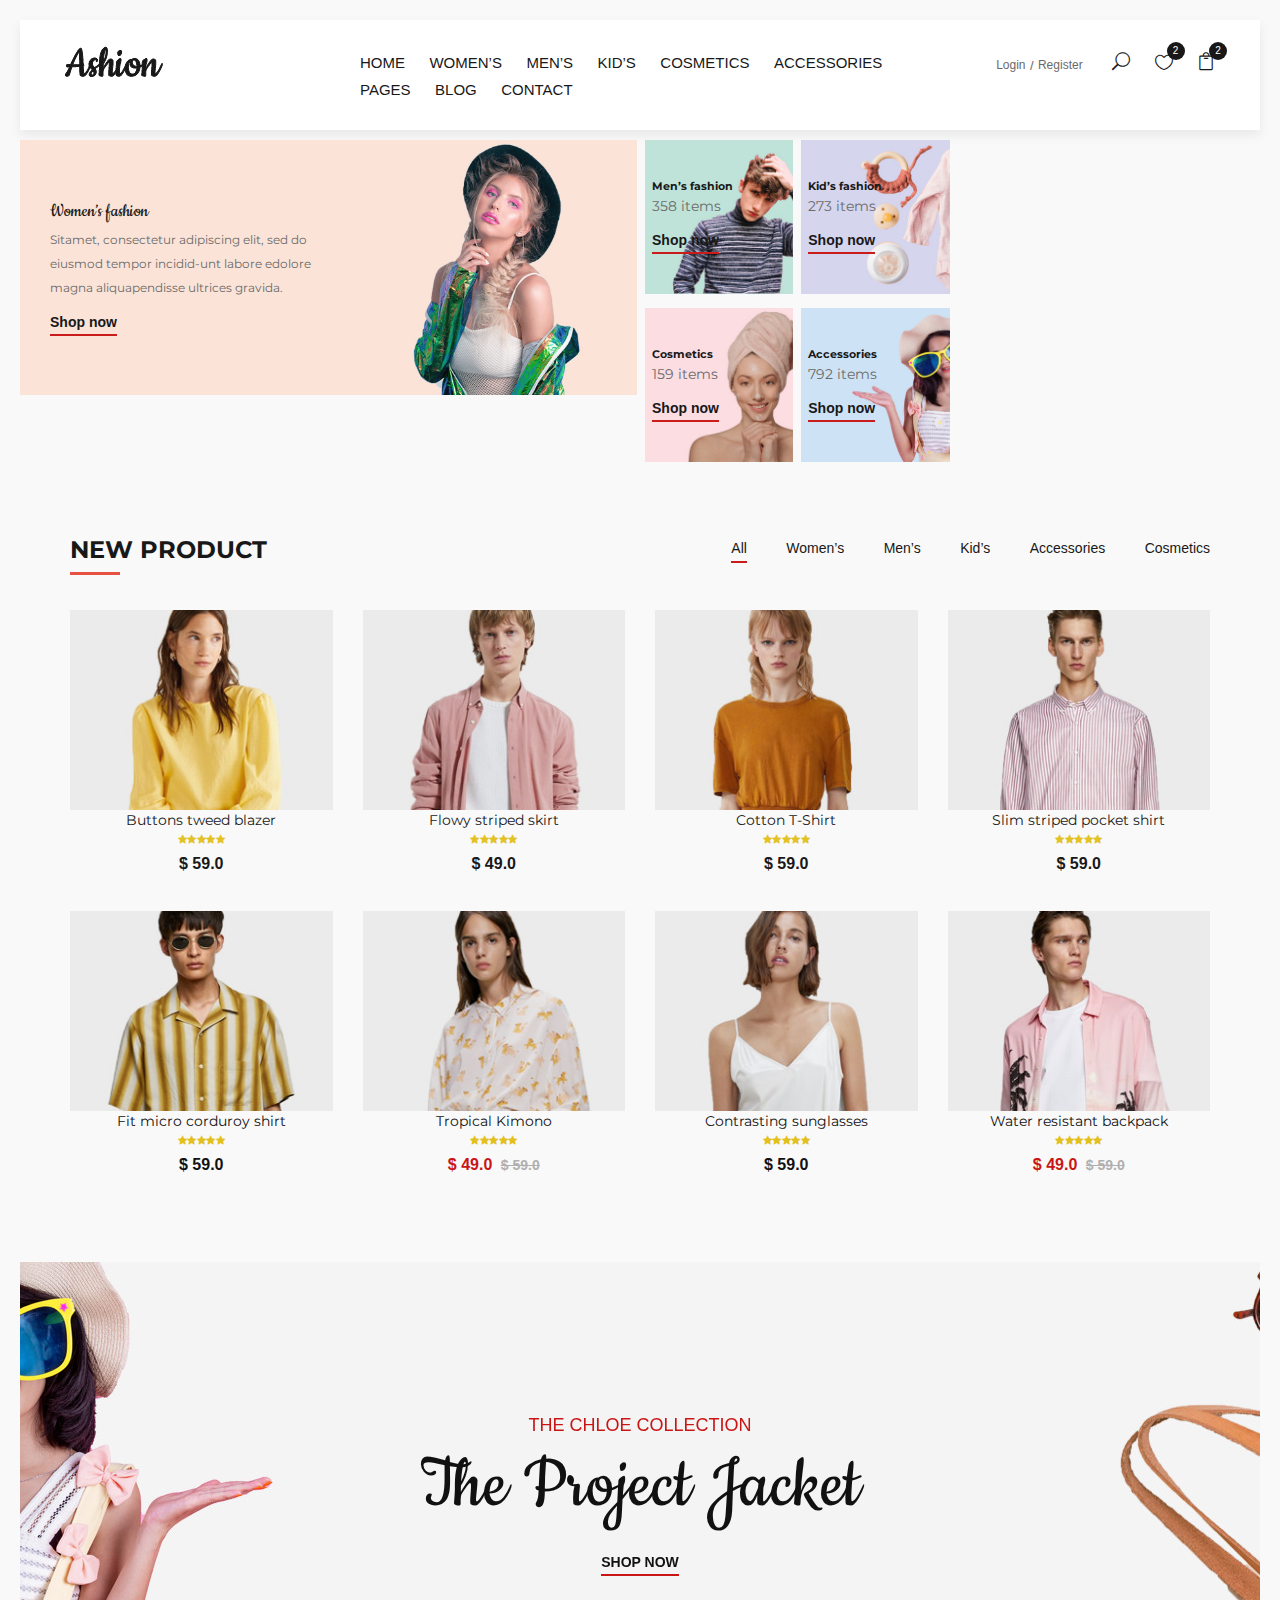
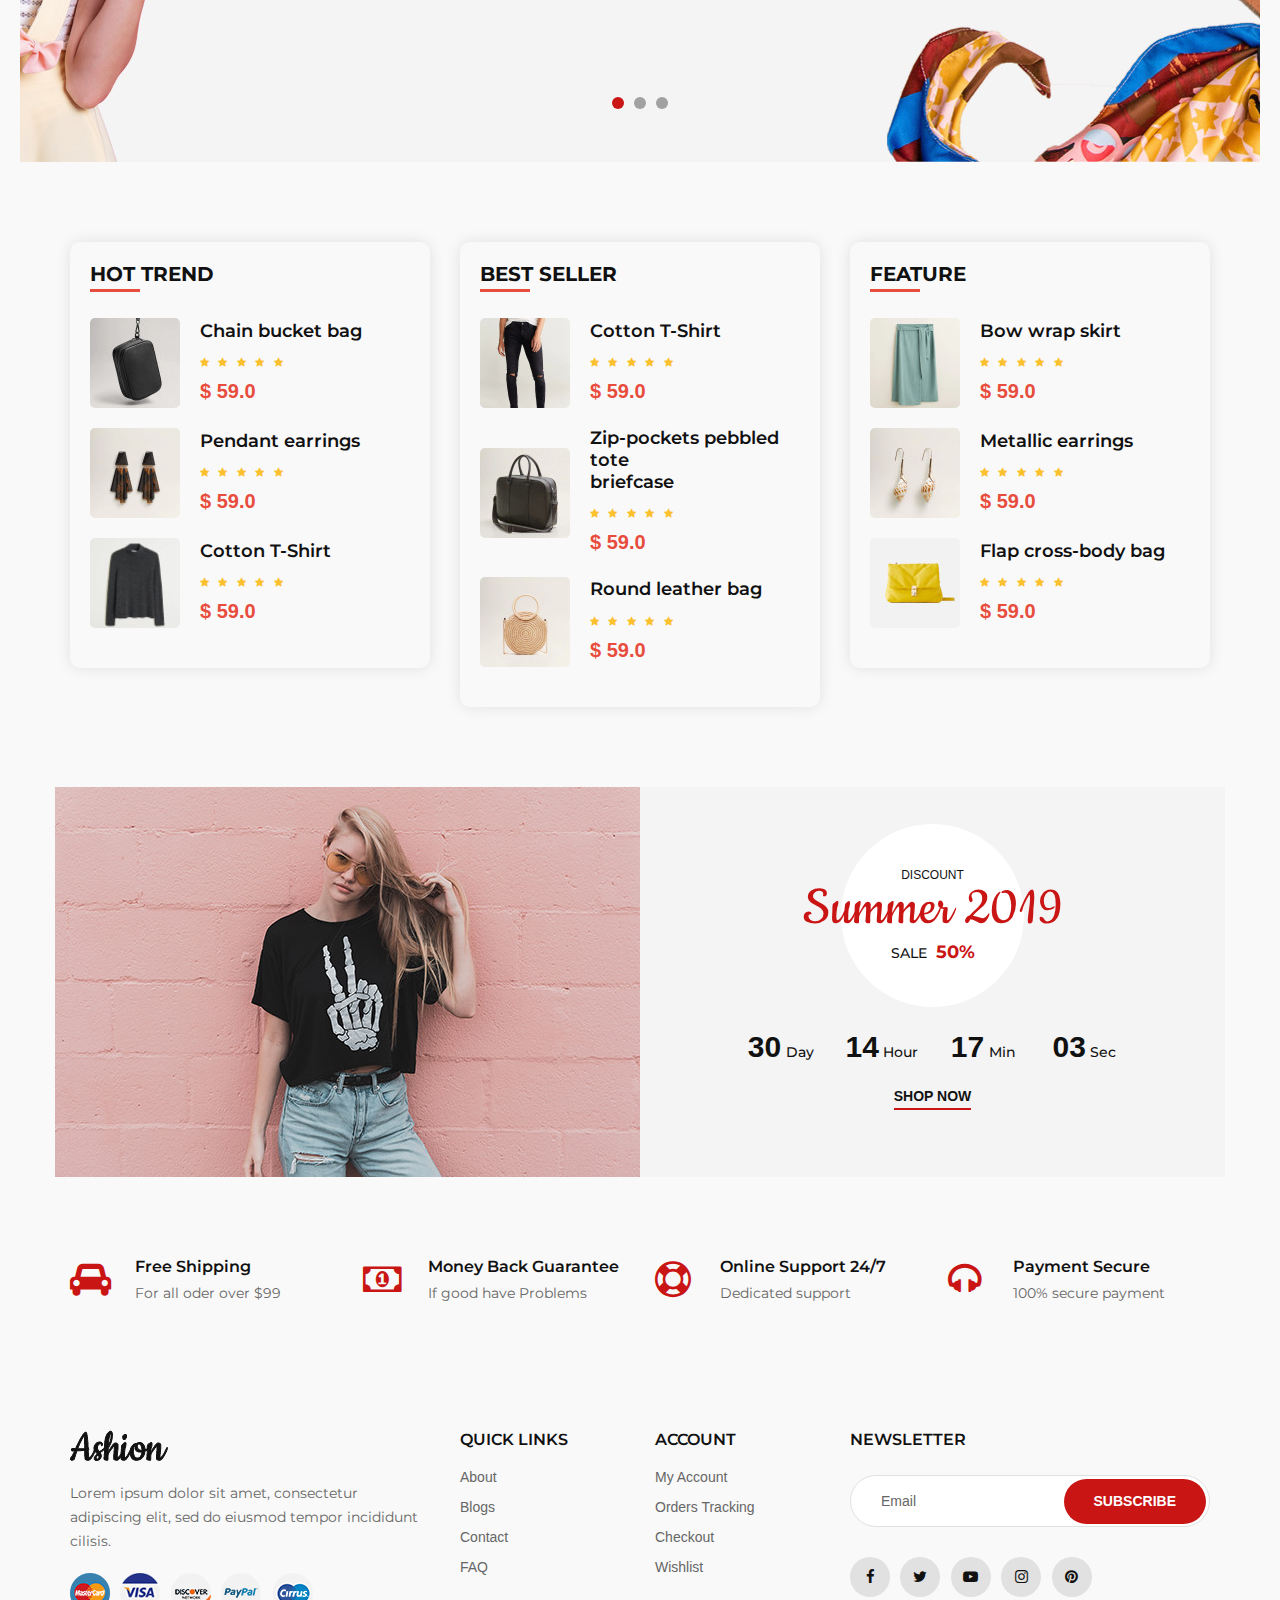
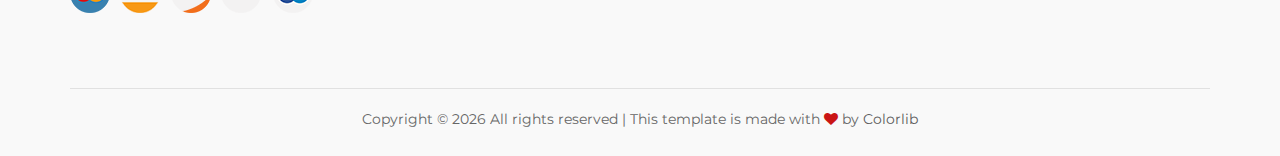
==== index.html @ fa6766ef "first-commite" ====
<!DOCTYPE html>
<html lang="zxx">

<head>
    <meta charset="UTF-8">
    <meta name="description" content="Ashion Template">
    <meta name="keywords" content="Ashion, unica, creative, html">
    <meta name="viewport" content="width=device-width, initial-scale=1.0">
    <meta http-equiv="X-UA-Compatible" content="ie=edge">
    <title>Ashion | Template</title>

    <!-- Google Font -->
    <link href="https://fonts.googleapis.com/css2?family=Cookie&display=swap" rel="stylesheet">
    <link href="https://fonts.googleapis.com/css2?family=Montserrat:wght@400;500;600;700;800;900&display=swap"
    rel="stylesheet">

    <!-- Css Styles -->
    <link rel="stylesheet" href="css/bootstrap.min.css" type="text/css">
    <link rel="stylesheet" href="css/font-awesome.min.css" type="text/css">
    <link rel="stylesheet" href="css/elegant-icons.css" type="text/css">
    <link rel="stylesheet" href="css/jquery-ui.min.css" type="text/css">
    <link rel="stylesheet" href="css/magnific-popup.css" type="text/css">
    <link rel="stylesheet" href="css/owl.carousel.min.css" type="text/css">
    <link rel="stylesheet" href="css/slicknav.min.css" type="text/css">
    <link rel="stylesheet" href="css/style.css" type="text/css">
</head>

<body>
    <!-- Page Preloder -->
    <div id="preloder">
        <div class="loader"></div>
    </div>

    <!-- Offcanvas Menu Begin -->
    <div class="offcanvas-menu-overlay"></div>
    <div class="offcanvas-menu-wrapper">
        <div class="offcanvas__close">+</div>
        <ul class="offcanvas__widget">
            <li><span class="icon_search search-switch"></span></li>
            <li><a href="#"><span class="icon_heart_alt"></span>
                <div class="tip">2</div>
            </a></li>
            <li><a href="#"><span class="icon_bag_alt"></span>
                <div class="tip">2</div>
            </a></li>
        </ul>
        <div class="offcanvas__logo">
            <a href="./index.html"><img src="img/logo.png" alt=""></a>
        </div>
        <div id="mobile-menu-wrap"></div>
        <div class="offcanvas__auth">
            <a href="#">Login</a>
            <a href="#">Register</a>
        </div>
    </div>
    <!-- Offcanvas Menu End -->

    <!-- Header Section Begin -->
    <header class="header">
        <div class="container-fluid">
            <div class="row">
                <div class="col-xl-3 col-lg-2">
                    <div class="header__logo">
                        <a href="./index.html"><img src="img/logo.png" alt=""></a>
                    </div>
                </div>
                <div class="col-xl-6 col-lg-7">
                    <nav class="header__menu">
                        <ul>
                            <li><a href="./index.html">Home</a></li>
                            <li><a href="./women-fashion.html">Women’s</a></li>
                            <li><a href="./men-fashion.html">Men’s</a></li>
                            <li><a href="./kids-fashion.html">Kid’s</a></li>
                            <li><a href="./kids-fashion.html">Cosmetics</a></li>
                            <li><a href="./accessories.html">Accessories</a></li>
                            <li><a href="#">Pages</a>
                                <ul class="dropdown">
                                    <li><a href="./product-details.html">Product Details</a></li>
                                    <li><a href="./shop-cart.html">Shop Cart</a></li>
                                    <li><a href="./checkout.html">Checkout</a></li>
                                    <li><a href="./blog-details.html">Blog Details</a></li>
                                </ul>
                            </li>
                            <li><a href="./blog.html">Blog</a></li>
                            <li><a href="./contact.html">Contact</a></li>
                        </ul>
                    </nav>
                </div>
                <div class="col-lg-3">
                    <div class="header__right">
                        <div class="header__right__auth">
                            <a href="#">Login</a>
                            <a href="#">Register</a>
                        </div>
                        <ul class="header__right__widget">
                            <li><span class="icon_search search-switch"></span></li>
                            <li><a href="#"><span class="icon_heart_alt"></span>
                                <div class="tip">2</div>
                            </a></li>
                            <li><a href="#"><span class="icon_bag_alt"></span>
                                <div class="tip">2</div>
                            </a></li>
                        </ul>
                    </div>
                </div>
            </div>
            <div class="canvas__open">
                <i class="fa fa-bars"></i>
            </div>
        </div>
    </header>
    <!-- Header Section End -->

    <!-- Categories Section Begin -->
    <section class="categories">
        <div class="container-fluid">
            <div class="row">
                <div class="col-lg-6 p-0">
                    <div class="categories__item categories__large__item set-bg"
                    data-setbg="img/categories/category-1.jpg">
                    <div class="categories__text">
                        <h1>Women’s fashion</h1>
                        <p>Sitamet, consectetur adipiscing elit, sed do eiusmod tempor incidid-unt labore
                        edolore magna aliquapendisse ultrices gravida.</p>
                        <a href="#">Shop now</a>
                    </div>
                </div>
            </div>
            <div class="col-lg-6">
                <div class="row">
                    <div class="col-6 col-sm-4 col-md-3 p-0">
                        <div class="categories__item set-bg" data-setbg="img/categories/category-2.jpg">
                            <div class="categories__text">
                                <h4>Men’s fashion</h4>
                                <p>358 items</p>
                                <a href="#">Shop now</a>
                            </div>
                        </div>
                    </div>
                    <div class="col-6 col-sm-4 col-md-3 p-0">
                        <div class="categories__item set-bg" data-setbg="img/categories/category-3.jpg">
                            <div class="categories__text">
                                <h4>Kid’s fashion</h4>
                                <p>273 items</p>
                                <a href="#">Shop now</a>
                            </div>
                        </div>
                    </div>
                    </div>
                    <div class="row">
                    <div class="col-6 col-sm-4 col-md-3 p-0">
                        <div class="categories__item set-bg" data-setbg="img/categories/category-4.jpg">
                            <div class="categories__text">
                                <h4>Cosmetics</h4>
                                <p>159 items</p>
                                <a href="#">Shop now</a>
                            </div>
                        </div>
                    </div>
                    <div class="col-6 col-sm-4 col-md-3 p-0">
                        <div class="categories__item set-bg" data-setbg="img/categories/category-5.jpg">
                            <div class="categories__text">
                                <h4>Accessories</h4>
                                <p>792 items</p>
                                <a href="#">Shop now</a>
                            </div>
                        </div>
                    </div>
                </div>
            </div>
        </div>
    </div>
</section>
<!-- Categories Section End -->

<!-- Product Section Begin -->
<section class="product spad">
    <div class="container">
        <div class="row">
            <div class="col-lg-4 col-md-4">
                <div class="section-title">
                    <h4>New product</h4>
                </div>
            </div>
            <div class="col-lg-8 col-md-8">
                <ul class="filter__controls">
                    <li class="active" data-filter="*">All</li>
                    <li data-filter=".women">Women’s</li>
                    <li data-filter=".men">Men’s</li>
                    <li data-filter=".kid">Kid’s</li>
                    <li data-filter=".accessories">Accessories</li>
                    <li data-filter=".cosmetic">Cosmetics</li>
                </ul>
            </div>
        </div>
        <div class="row property__gallery">
            <div class="col-6 col-sm-4 col-md-3 mix women">
                <div class="product__item">
                    <div class="product__item__pic set-bg" data-setbg="img/product/product-1.jpg">
                        <!-- <div class="label new">New</div> -->
                        <ul class="product__hover">
                            <li><a href="img/product/product-1.jpg" class="image-popup"><span class="arrow_expand"></span></a></li>
                            <li><a href="#"><span class="icon_heart_alt"></span></a></li>
                        
                        </ul>
                    </div>
                    <div class="product__item__text">
                        <h6><a href="#">Buttons tweed blazer</a></h6>
                        <div class="rating">
                            <i class="fa fa-star"></i>
                            <i class="fa fa-star"></i>
                            <i class="fa fa-star"></i>
                            <i class="fa fa-star"></i>
                            <i class="fa fa-star"></i>
                        </div>
                        <div class="product__price">$ 59.0</div>
                    </div>
                </div>
            </div>
            <div class="col-6 col-sm-4 col-md-3 mix men">
                <div class="product__item">
                    <div class="product__item__pic set-bg" data-setbg="img/product/product-2.jpg">
                        <ul class="product__hover">
                            <li><a href="img/product/product-2.jpg" class="image-popup"><span class="arrow_expand"></span></a></li>
                            <li><a href="#"><span class="icon_heart_alt"></span></a></li>
                        
                        </ul>
                    </div>
                    <div class="product__item__text">
                        <h6><a href="#">Flowy striped skirt</a></h6>
                        <div class="rating">
                            <i class="fa fa-star"></i>
                            <i class="fa fa-star"></i>
                            <i class="fa fa-star"></i>
                            <i class="fa fa-star"></i>
                            <i class="fa fa-star"></i>
                        </div>
                        <div class="product__price">$ 49.0</div>
                    </div>
                </div>
            </div>
            <div class="col-6 col-sm-4 col-md-3 mix accessories">
                <div class="product__item">
                    <div class="product__item__pic set-bg" data-setbg="img/product/product-3.jpg">
                        <!-- <div class="label stockout">out of stock</div> -->
                        <ul class="product__hover">
                            <li><a href="img/product/product-3.jpg" class="image-popup"><span class="arrow_expand"></span></a></li>
                            <li><a href="#"><span class="icon_heart_alt"></span></a></li>
                        
                        </ul>
                    </div>
                    <div class="product__item__text">
                        <h6><a href="#">Cotton T-Shirt</a></h6>
                        <div class="rating">
                            <i class="fa fa-star"></i>
                            <i class="fa fa-star"></i>
                            <i class="fa fa-star"></i>
                            <i class="fa fa-star"></i>
                            <i class="fa fa-star"></i>
                        </div>
                        <div class="product__price">$ 59.0</div>
                    </div>
                </div>
            </div>
            <div class="col-6 col-sm-4 col-md-3 mix cosmetic">
                <div class="product__item">
                    <div class="product__item__pic set-bg" data-setbg="img/product/product-4.jpg">
                        <ul class="product__hover">
                            <li><a href="img/product/product-4.jpg" class="image-popup"><span class="arrow_expand"></span></a></li>
                            <li><a href="#"><span class="icon_heart_alt"></span></a></li>
                        
                        </ul>
                    </div>
                    <div class="product__item__text">
                        <h6><a href="#">Slim striped pocket shirt</a></h6>
                        <div class="rating">
                            <i class="fa fa-star"></i>
                            <i class="fa fa-star"></i>
                            <i class="fa fa-star"></i>
                            <i class="fa fa-star"></i>
                            <i class="fa fa-star"></i>
                        </div>
                        <div class="product__price">$ 59.0</div>
                    </div>
                </div>
            </div>
            <div class="col-6 col-sm-4 col-md-3 mix kid">
                <div class="product__item">
                    <div class="product__item__pic set-bg" data-setbg="img/product/product-5.jpg">
                        <ul class="product__hover">
                            <li><a href="img/product/product-5.jpg" class="image-popup"><span class="arrow_expand"></span></a></li>
                            <li><a href="#"><span class="icon_heart_alt"></span></a></li>
                        
                        </ul>
                    </div>
                    <div class="product__item__text">
                        <h6><a href="#">Fit micro corduroy shirt</a></h6>
                        <div class="rating">
                            <i class="fa fa-star"></i>
                            <i class="fa fa-star"></i>
                            <i class="fa fa-star"></i>
                            <i class="fa fa-star"></i>
                            <i class="fa fa-star"></i>
                        </div>
                        <div class="product__price">$ 59.0</div>
                    </div>
                </div>
            </div>
            <div class="col-6 col-sm-4 col-md-3 mix women men kid accessories cosmetic">
                <div class="product__item sale">
                    <div class="product__item__pic set-bg" data-setbg="img/product/product-6.jpg">
                        <!-- <div class="label sale">Sale</div> -->
                        <ul class="product__hover">
                            <li><a href="img/product/product-6.jpg" class="image-popup"><span class="arrow_expand"></span></a></li>
                            <li><a href="#"><span class="icon_heart_alt"></span></a></li>
                        
                        </ul>
                    </div>
                    <div class="product__item__text">
                        <h6><a href="#">Tropical Kimono</a></h6>
                        <div class="rating">
                            <i class="fa fa-star"></i>
                            <i class="fa fa-star"></i>
                            <i class="fa fa-star"></i>
                            <i class="fa fa-star"></i>
                            <i class="fa fa-star"></i>
                        </div>
                        <div class="product__price">$ 49.0 <span>$ 59.0</span></div>
                    </div>
                </div>
            </div>
            <div class="col-6 col-sm-4 col-md-3 mix women men kid accessories cosmetic">
                <div class="product__item">
                    <div class="product__item__pic set-bg" data-setbg="img/product/product-7.jpg">
                        <ul class="product__hover">
                            <li><a href="img/product/product-7.jpg" class="image-popup"><span class="arrow_expand"></span></a></li>
                            <li><a href="#"><span class="icon_heart_alt"></span></a></li>
                        
                        </ul>
                    </div>
                    <div class="product__item__text">
                        <h6><a href="#">Contrasting sunglasses</a></h6>
                        <div class="rating">
                            <i class="fa fa-star"></i>
                            <i class="fa fa-star"></i>
                            <i class="fa fa-star"></i>
                            <i class="fa fa-star"></i>
                            <i class="fa fa-star"></i>
                        </div>
                        <div class="product__price">$ 59.0</div>
                    </div>
                </div>
            </div>
            <div class="col-6 col-sm-4 col-md-3 mix women men kid accessories cosmetic">
                <div class="product__item sale">
                    <div class="product__item__pic set-bg" data-setbg="img/product/product-8.jpg">
                        <!-- <div class="label">Sale</div> -->
                        <ul class="product__hover">
                            <li><a href="img/product/product-8.jpg" class="image-popup"><span class="arrow_expand"></span></a></li>
                            <li><a href="#"><span class="icon_heart_alt"></span></a></li>
                        
                        </ul>
                    </div>
                    <div class="product__item__text">
                        <h6><a href="#">Water resistant backpack</a></h6>
                        <div class="rating">
                            <i class="fa fa-star"></i>
                            <i class="fa fa-star"></i>
                            <i class="fa fa-star"></i>
                            <i class="fa fa-star"></i>
                            <i class="fa fa-star"></i>
                        </div>
                        <div class="product__price">$ 49.0 <span>$ 59.0</span></div>
                    </div>
                </div>
            </div>
            <!-- Add more product items as needed -->
        </div>
            
        </div>
    </div>  
</section>
<!-- Product Section End -->

<!-- Banner Section Begin -->
<section class="banner set-bg" data-setbg="img/banner/banner-1.jpg">
    <div class="container">
        <div class="row">
            <div class="col-xl-7 col-lg-8 m-auto">
                <div class="banner__slider owl-carousel">
                    <div class="banner__item">
                        <div class="banner__text">
                            <span>The Chloe Collection</span>
                            <h1>The Project Jacket</h1>
                            <a href="#">Shop now</a>
                        </div>
                    </div>
                    <div class="banner__item">
                        <div class="banner__text">
                            <span>The Chloe Collection</span>
                            <h1>The Project Jacket</h1>
                            <a href="#">Shop now</a>
                        </div>
                    </div>
                    <div class="banner__item">
                        <div class="banner__text">
                            <span>The Chloe Collection</span>
                            <h1>The Project Jacket</h1>
                            <a href="#">Shop now</a>
                        </div>
                    </div>
                </div>
            </div>
        </div>
    </div>
</section>
<!-- Banner Section End -->

<!-- Trend Section Begin -->
<section class="trend spad">
    <div class="container">
        <div class="row">
            <div class="col-lg-4 col-md-4 col-sm-6">
                <div class="trend__content">
                    <div class="section-title">
                        <h4>Hot Trend</h4>
                    </div>
                    <div class="trend__item">
                        <div class="trend__item__pic">
                            <img src="img/trend/ht-1.jpg" alt="">
                        </div>
                        <div class="trend__item__text">
                            <h6>Chain bucket bag</h6>
                            <div class="rating">
                                <i class="fa fa-star"></i>
                                <i class="fa fa-star"></i>
                                <i class="fa fa-star"></i>
                                <i class="fa fa-star"></i>
                                <i class="fa fa-star"></i>
                            </div>
                            <div class="product__price">$ 59.0</div>
                        </div>
                    </div>
                    <div class="trend__item">
                        <div class="trend__item__pic">
                            <img src="img/trend/ht-2.jpg" alt="">
                        </div>
                        <div class="trend__item__text">
                            <h6>Pendant earrings</h6>
                            <div class="rating">
                                <i class="fa fa-star"></i>
                                <i class="fa fa-star"></i>
                                <i class="fa fa-star"></i>
                                <i class="fa fa-star"></i>
                                <i class="fa fa-star"></i>
                            </div>
                            <div class="product__price">$ 59.0</div>
                        </div>
                    </div>
                    <div class="trend__item">
                        <div class="trend__item__pic">
                            <img src="img/trend/ht-3.jpg" alt="">
                        </div>
                        <div class="trend__item__text">
                            <h6>Cotton T-Shirt</h6>
                            <div class="rating">
                                <i class="fa fa-star"></i>
                                <i class="fa fa-star"></i>
                                <i class="fa fa-star"></i>
                                <i class="fa fa-star"></i>
                                <i class="fa fa-star"></i>
                            </div>
                            <div class="product__price">$ 59.0</div>
                        </div>
                    </div>
                </div>
            </div>
            <div class="col-lg-4 col-md-4 col-sm-6">
                <div class="trend__content">
                    <div class="section-title">
                        <h4>Best seller</h4>
                    </div>
                    <div class="trend__item">
                        <div class="trend__item__pic">
                            <img src="img/trend/bs-1.jpg" alt="">
                        </div>
                        <div class="trend__item__text">
                            <h6>Cotton T-Shirt</h6>
                            <div class="rating">
                                <i class="fa fa-star"></i>
                                <i class="fa fa-star"></i>
                                <i class="fa fa-star"></i>
                                <i class="fa fa-star"></i>
                                <i class="fa fa-star"></i>
                            </div>
                            <div class="product__price">$ 59.0</div>
                        </div>
                    </div>
                    <div class="trend__item">
                        <div class="trend__item__pic">
                            <img src="img/trend/bs-2.jpg" alt="">
                        </div>
                        <div class="trend__item__text">
                            <h6>Zip-pockets pebbled tote <br />briefcase</h6>
                            <div class="rating">
                                <i class="fa fa-star"></i>
                                <i class="fa fa-star"></i>
                                <i class="fa fa-star"></i>
                                <i class="fa fa-star"></i>
                                <i class="fa fa-star"></i>
                            </div>
                            <div class="product__price">$ 59.0</div>
                        </div>
                    </div>
                    <div class="trend__item">
                        <div class="trend__item__pic">
                            <img src="img/trend/bs-3.jpg" alt="">
                        </div>
                        <div class="trend__item__text">
                            <h6>Round leather bag</h6>
                            <div class="rating">
                                <i class="fa fa-star"></i>
                                <i class="fa fa-star"></i>
                                <i class="fa fa-star"></i>
                                <i class="fa fa-star"></i>
                                <i class="fa fa-star"></i>
                            </div>
                            <div class="product__price">$ 59.0</div>
                        </div>
                    </div>
                </div>
            </div>
            <div class="col-lg-4 col-md-4 col-sm-6">
                <div class="trend__content">
                    <div class="section-title">
                        <h4>Feature</h4>
                    </div>
                    <div class="trend__item">
                        <div class="trend__item__pic">
                            <img src="img/trend/f-1.jpg" alt="">
                        </div>
                        <div class="trend__item__text">
                            <h6>Bow wrap skirt</h6>
                            <div class="rating">
                                <i class="fa fa-star"></i>
                                <i class="fa fa-star"></i>
                                <i class="fa fa-star"></i>
                                <i class="fa fa-star"></i>
                                <i class="fa fa-star"></i>
                            </div>
                            <div class="product__price">$ 59.0</div>
                        </div>
                    </div>
                    <div class="trend__item">
                        <div class="trend__item__pic">
                            <img src="img/trend/f-2.jpg" alt="">
                        </div>
                        <div class="trend__item__text">
                            <h6>Metallic earrings</h6>
                            <div class="rating">
                                <i class="fa fa-star"></i>
                                <i class="fa fa-star"></i>
                                <i class="fa fa-star"></i>
                                <i class="fa fa-star"></i>
                                <i class="fa fa-star"></i>
                            </div>
                            <div class="product__price">$ 59.0</div>
                        </div>
                    </div>
                    <div class="trend__item">
                        <div class="trend__item__pic">
                            <img src="img/trend/f-3.jpg" alt="">
                        </div>
                        <div class="trend__item__text">
                            <h6>Flap cross-body bag</h6>
                            <div class="rating">
                                <i class="fa fa-star"></i>
                                <i class="fa fa-star"></i>
                                <i class="fa fa-star"></i>
                                <i class="fa fa-star"></i>
                                <i class="fa fa-star"></i>
                            </div>
                            <div class="product__price">$ 59.0</div>
                        </div>
                    </div>
                </div>
            </div>
        </div>
    </div>
</section>
<!-- Trend Section End -->

<!-- Discount Section Begin -->
<section class="discount">
    <div class="container">
        <div class="row">
            <div class="col-lg-6 p-0">
                <div class="discount__pic">
                    <img src="img/discount.jpg" alt="">
                </div>
            </div>
            <div class="col-lg-6 p-0">
                <div class="discount__text">
                    <div class="discount__text__title">
                        <span>Discount</span>
                        <h2>Summer 2019</h2>
                        <h5><span>Sale</span> 50%</h5>
                    </div>
                    <div class="discount__countdown" id="countdown-time">
                        <div class="countdown__item">
                            <span>22</span>
                            <p>Days</p>
                        </div>
                        <div class="countdown__item">
                            <span>18</span>
                            <p>Hour</p>
                        </div>
                        <div class="countdown__item">
                            <span>46</span>
                            <p>Min</p>
                        </div>
                        <div class="countdown__item">
                            <span>05</span>
                            <p>Sec</p>
                        </div>
                    </div>
                    <a href="#">Shop now</a>
                </div>
            </div>
        </div>
    </div>
</section>
<!-- Discount Section End -->

<!-- Services Section Begin -->
<section class="services spad">
    <div class="container">
        <div class="row">
            <div class="col-lg-3 col-md-4 col-sm-6">
                <div class="services__item">
                    <i class="fa fa-car"></i>
                    <h6>Free Shipping</h6>
                    <p>For all oder over $99</p>
                </div>
            </div>
            <div class="col-lg-3 col-md-4 col-sm-6">
                <div class="services__item">
                    <i class="fa fa-money"></i>
                    <h6>Money Back Guarantee</h6>
                    <p>If good have Problems</p>
                </div>
            </div>
            <div class="col-lg-3 col-md-4 col-sm-6">
                <div class="services__item">
                    <i class="fa fa-support"></i>
                    <h6>Online Support 24/7</h6>
                    <p>Dedicated support</p>
                </div>
            </div>
            <div class="col-lg-3 col-md-4 col-sm-6">
                <div class="services__item">
                    <i class="fa fa-headphones"></i>
                    <h6>Payment Secure</h6>
                    <p>100% secure payment</p>
                </div>
            </div>
        </div>
    </div>
</section>
<!-- Services Section End -->

<!-- Instagram Begin -->
<!--  -->
<!-- Instagram End -->

<!-- Footer Section Begin -->
<footer class="footer">
    <div class="container">
        <div class="row">
            <div class="col-lg-4 col-md-6 col-sm-7">
                <div class="footer__about">
                    <div class="footer__logo">
                        <a href="./index.html"><img src="img/logo.png" alt=""></a>
                    </div>
                    <p>Lorem ipsum dolor sit amet, consectetur adipiscing elit, sed do eiusmod tempor incididunt
                    cilisis.</p>
                    <div class="footer__payment">
                        <a href="#"><img src="img/payment/payment-1.png" alt=""></a>
                        <a href="#"><img src="img/payment/payment-2.png" alt=""></a>
                        <a href="#"><img src="img/payment/payment-3.png" alt=""></a>
                        <a href="#"><img src="img/payment/payment-4.png" alt=""></a>
                        <a href="#"><img src="img/payment/payment-5.png" alt=""></a>
                    </div>
                </div>
            </div>
            <div class="col-lg-2 col-md-3 col-sm-5">
                <div class="footer__widget">
                    <h6>Quick links</h6>
                    <ul>
                        <li><a href="#">About</a></li>
                        <li><a href="#">Blogs</a></li>
                        <li><a href="#">Contact</a></li>
                        <li><a href="#">FAQ</a></li>
                    </ul>
                </div>
            </div>
            <div class="col-lg-2 col-md-3 col-sm-4">
                <div class="footer__widget">
                    <h6>Account</h6>
                    <ul>
                        <li><a href="#">My Account</a></li>
                        <li><a href="#">Orders Tracking</a></li>
                        <li><a href="#">Checkout</a></li>
                        <li><a href="#">Wishlist</a></li>
                    </ul>
                </div>
            </div>
            <div class="col-lg-4 col-md-8 col-sm-8">
                <div class="footer__newslatter">
                    <h6>NEWSLETTER</h6>
                    <form action="#">
                        <input type="text" placeholder="Email">
                        <button type="submit" class="site-btn">Subscribe</button>
                    </form>
                    <div class="footer__social">
                        <a href="#"><i class="fa fa-facebook"></i></a>
                        <a href="#"><i class="fa fa-twitter"></i></a>
                        <a href="#"><i class="fa fa-youtube-play"></i></a>
                        <a href="#"><i class="fa fa-instagram"></i></a>
                        <a href="#"><i class="fa fa-pinterest"></i></a>
                    </div>
                </div>
            </div>
        </div>
        <div class="row">
            <div class="col-lg-12">
                <!-- Link back to Colorlib can't be removed. Template is licensed under CC BY 3.0. -->
                <div class="footer__copyright__text">
                    <p>Copyright &copy; <script>document.write(new Date().getFullYear());</script> All rights reserved | This template is made with <i class="fa fa-heart" aria-hidden="true"></i> by <a href="https://colorlib.com" target="_blank">Colorlib</a></p>
                </div>
                <!-- Link back to Colorlib can't be removed. Template is licensed under CC BY 3.0. -->
            </div>
        </div>
    </div>
</footer>
<!-- Footer Section End -->

<!-- Search Begin -->
<div class="search-model">
    <div class="h-100 d-flex align-items-center justify-content-center">
        <div class="search-close-switch">+</div>
        <form class="search-model-form">
            <input type="text" id="search-input" placeholder="Search here.....">
        </form>
    </div>
</div>
<!-- Search End -->

<!-- Js Plugins -->
<script src="js/jquery-3.3.1.min.js"></script>
<script src="js/bootstrap.min.js"></script>
<script src="js/jquery.magnific-popup.min.js"></script>
<script src="js/jquery-ui.min.js"></script>
<script src="js/mixitup.min.js"></script>
<script src="js/jquery.countdown.min.js"></script>
<script src="js/jquery.slicknav.js"></script>
<script src="js/owl.carousel.min.js"></script>
<script src="js/jquery.nicescroll.min.js"></script>
<script src="js/main.js"></script>
</body>

</html>
---- css/elegant-icons.css ----
@font-face {
	font-family: 'ElegantIcons';
	src:url('../fonts/ElegantIcons.eot');
	src:url('../fonts/ElegantIcons.eot?#iefix') format('embedded-opentype'),
		url('../fonts/ElegantIcons.woff') format('woff'),
		url('../fonts/ElegantIcons.ttf') format('truetype'),
		url('../fonts/ElegantIcons.svg#ElegantIcons') format('svg');
	font-weight: normal;
	font-style: normal;
}

/* Use the following CSS code if you want to use data attributes for inserting your icons */
[data-icon]:before {
	font-family: 'ElegantIcons';
	content: attr(data-icon);
	speak: none;
	font-weight: normal;
	font-variant: normal;
	text-transform: none;
	line-height: 1;
	-webkit-font-smoothing: antialiased;
	-moz-osx-font-smoothing: grayscale;
}

/* Use the following CSS code if you want to have a class per icon */
/*
Instead of a list of all class selectors,
you can use the generic selector below, but it's slower:
[class*="your-class-prefix"] {
*/
.arrow_up, .arrow_down, .arrow_left, .arrow_right, .arrow_left-up, .arrow_right-up, .arrow_right-down, .arrow_left-down, .arrow-up-down, .arrow_up-down_alt, .arrow_left-right_alt, .arrow_left-right, .arrow_expand_alt2, .arrow_expand_alt, .arrow_condense, .arrow_expand, .arrow_move, .arrow_carrot-up, .arrow_carrot-down, .arrow_carrot-left, .arrow_carrot-right, .arrow_carrot-2up, .arrow_carrot-2down, .arrow_carrot-2left, .arrow_carrot-2right, .arrow_carrot-up_alt2, .arrow_carrot-down_alt2, .arrow_carrot-left_alt2, .arrow_carrot-right_alt2, .arrow_carrot-2up_alt2, .arrow_carrot-2down_alt2, .arrow_carrot-2left_alt2, .arrow_carrot-2right_alt2, .arrow_triangle-up, .arrow_triangle-down, .arrow_triangle-left, .arrow_triangle-right, .arrow_triangle-up_alt2, .arrow_triangle-down_alt2, .arrow_triangle-left_alt2, .arrow_triangle-right_alt2, .arrow_back, .icon_minus-06, .icon_plus, .icon_close, .icon_check, .icon_minus_alt2, .icon_plus_alt2, .icon_close_alt2, .icon_check_alt2, .icon_zoom-out_alt, .icon_zoom-in_alt, .icon_search, .icon_box-empty, .icon_box-selected, .icon_minus-box, .icon_plus-box, .icon_box-checked, .icon_circle-empty, .icon_circle-slelected, .icon_stop_alt2, .icon_stop, .icon_pause_alt2, .icon_pause, .icon_menu, .icon_menu-square_alt2, .icon_menu-circle_alt2, .icon_ul, .icon_ol, .icon_adjust-horiz, .icon_adjust-vert, .icon_document_alt, .icon_documents_alt, .icon_pencil, .icon_pencil-edit_alt, .icon_pencil-edit, .icon_folder-alt, .icon_folder-open_alt, .icon_folder-add_alt, .icon_info_alt, .icon_error-oct_alt, .icon_error-circle_alt, .icon_error-triangle_alt, .icon_question_alt2, .icon_question, .icon_comment_alt, .icon_chat_alt, .icon_vol-mute_alt, .icon_volume-low_alt, .icon_volume-high_alt, .icon_quotations, .icon_quotations_alt2, .icon_clock_alt, .icon_lock_alt, .icon_lock-open_alt, .icon_key_alt, .icon_cloud_alt, .icon_cloud-upload_alt, .icon_cloud-download_alt, .icon_image, .icon_images, .icon_lightbulb_alt, .icon_gift_alt, .icon_house_alt, .icon_genius, .icon_mobile, .icon_tablet, .icon_laptop, .icon_desktop, .icon_camera_alt, .icon_mail_alt, .icon_cone_alt, .icon_ribbon_alt, .icon_bag_alt, .icon_creditcard, .icon_cart_alt, .icon_paperclip, .icon_tag_alt, .icon_tags_alt, .icon_trash_alt, .icon_cursor_alt, .icon_mic_alt, .icon_compass_alt, .icon_pin_alt, .icon_pushpin_alt, .icon_map_alt, .icon_drawer_alt, .icon_toolbox_alt, .icon_book_alt, .icon_calendar, .icon_film, .icon_table, .icon_contacts_alt, .icon_headphones, .icon_lifesaver, .icon_piechart, .icon_refresh, .icon_link_alt, .icon_link, .icon_loading, .icon_blocked, .icon_archive_alt, .icon_heart_alt, .icon_star_alt, .icon_star-half_alt, .icon_star, .icon_star-half, .icon_tools, .icon_tool, .icon_cog, .icon_cogs, .arrow_up_alt, .arrow_down_alt, .arrow_left_alt, .arrow_right_alt, .arrow_left-up_alt, .arrow_right-up_alt, .arrow_right-down_alt, .arrow_left-down_alt, .arrow_condense_alt, .arrow_expand_alt3, .arrow_carrot_up_alt, .arrow_carrot-down_alt, .arrow_carrot-left_alt, .arrow_carrot-right_alt, .arrow_carrot-2up_alt, .arrow_carrot-2dwnn_alt, .arrow_carrot-2left_alt, .arrow_carrot-2right_alt, .arrow_triangle-up_alt, .arrow_triangle-down_alt, .arrow_triangle-left_alt, .arrow_triangle-right_alt, .icon_minus_alt, .icon_plus_alt, .icon_close_alt, .icon_check_alt, .icon_zoom-out, .icon_zoom-in, .icon_stop_alt, .icon_menu-square_alt, .icon_menu-circle_alt, .icon_document, .icon_documents, .icon_pencil_alt, .icon_folder, .icon_folder-open, .icon_folder-add, .icon_folder_upload, .icon_folder_download, .icon_info, .icon_error-circle, .icon_error-oct, .icon_error-triangle, .icon_question_alt, .icon_comment, .icon_chat, .icon_vol-mute, .icon_volume-low, .icon_volume-high, .icon_quotations_alt, .icon_clock, .icon_lock, .icon_lock-open, .icon_key, .icon_cloud, .icon_cloud-upload, .icon_cloud-download, .icon_lightbulb, .icon_gift, .icon_house, .icon_camera, .icon_mail, .icon_cone, .icon_ribbon, .icon_bag, .icon_cart, .icon_tag, .icon_tags, .icon_trash, .icon_cursor, .icon_mic, .icon_compass, .icon_pin, .icon_pushpin, .icon_map, .icon_drawer, .icon_toolbox, .icon_book, .icon_contacts, .icon_archive, .icon_heart, .icon_profile, .icon_group, .icon_grid-2x2, .icon_grid-3x3, .icon_music, .icon_pause_alt, .icon_phone, .icon_upload, .icon_download, .social_facebook, .social_twitter, .social_pinterest, .social_googleplus, .social_tumblr, .social_tumbleupon, .social_wordpress, .social_instagram, .social_dribbble, .social_vimeo, .social_linkedin, .social_rss, .social_deviantart, .social_share, .social_myspace, .social_skype, .social_youtube, .social_picassa, .social_googledrive, .social_flickr, .social_blogger, .social_spotify, .social_delicious, .social_facebook_circle, .social_twitter_circle, .social_pinterest_circle, .social_googleplus_circle, .social_tumblr_circle, .social_stumbleupon_circle, .social_wordpress_circle, .social_instagram_circle, .social_dribbble_circle, .social_vimeo_circle, .social_linkedin_circle, .social_rss_circle, .social_deviantart_circle, .social_share_circle, .social_myspace_circle, .social_skype_circle, .social_youtube_circle, .social_picassa_circle, .social_googledrive_alt2, .social_flickr_circle, .social_blogger_circle, .social_spotify_circle, .social_delicious_circle, .social_facebook_square, .social_twitter_square, .social_pinterest_square, .social_googleplus_square, .social_tumblr_square, .social_stumbleupon_square, .social_wordpress_square, .social_instagram_square, .social_dribbble_square, .social_vimeo_square, .social_linkedin_square, .social_rss_square, .social_deviantart_square, .social_share_square, .social_myspace_square, .social_skype_square, .social_youtube_square, .social_picassa_square, .social_googledrive_square, .social_flickr_square, .social_blogger_square, .social_spotify_square, .social_delicious_square, .icon_printer, .icon_calulator, .icon_building, .icon_floppy, .icon_drive, .icon_search-2, .icon_id, .icon_id-2, .icon_puzzle, .icon_like, .icon_dislike, .icon_mug, .icon_currency, .icon_wallet, .icon_pens, .icon_easel, .icon_flowchart, .icon_datareport, .icon_briefcase, .icon_shield, .icon_percent, .icon_globe, .icon_globe-2, .icon_target, .icon_hourglass, .icon_balance, .icon_rook, .icon_printer-alt, .icon_calculator_alt, .icon_building_alt, .icon_floppy_alt, .icon_drive_alt, .icon_search_alt, .icon_id_alt, .icon_id-2_alt, .icon_puzzle_alt, .icon_like_alt, .icon_dislike_alt, .icon_mug_alt, .icon_currency_alt, .icon_wallet_alt, .icon_pens_alt, .icon_easel_alt, .icon_flowchart_alt, .icon_datareport_alt, .icon_briefcase_alt, .icon_shield_alt, .icon_percent_alt, .icon_globe_alt, .icon_clipboard {
	font-family: 'ElegantIcons';
	speak: none;
	font-style: normal;
	font-weight: normal;
	font-variant: normal;
	text-transform: none;
	line-height: 1;
	-webkit-font-smoothing: antialiased;
}
.arrow_up:before {
	content: "\21";
}
.arrow_down:before {
	content: "\22";
}
.arrow_left:before {
	content: "\23";
}
.arrow_right:before {
	content: "\24";
}
.arrow_left-up:before {
	content: "\25";
}
.arrow_right-up:before {
	content: "\26";
}
.arrow_right-down:before {
	content: "\27";
}
.arrow_left-down:before {
	content: "\28";
}
.arrow-up-down:before {
	content: "\29";
}
.arrow_up-down_alt:before {
	content: "\2a";
}
.arrow_left-right_alt:before {
	content: "\2b";
}
.arrow_left-right:before {
	content: "\2c";
}
.arrow_expand_alt2:before {
	content: "\2d";
}
.arrow_expand_alt:before {
	content: "\2e";
}
.arrow_condense:before {
	content: "\2f";
}
.arrow_expand:before {
	content: "\30";
}
.arrow_move:before {
	content: "\31";
}
.arrow_carrot-up:before {
	content: "\32";
}
.arrow_carrot-down:before {
	content: "\33";
}
.arrow_carrot-left:before {
	content: "\34";
}
.arrow_carrot-right:before {
	content: "\35";
}
.arrow_carrot-2up:before {
	content: "\36";
}
.arrow_carrot-2down:before {
	content: "\37";
}
.arrow_carrot-2left:before {
	content: "\38";
}
.arrow_carrot-2right:before {
	content: "\39";
}
.arrow_carrot-up_alt2:before {
	content: "\3a";
}
.arrow_carrot-down_alt2:before {
	content: "\3b";
}
.arrow_carrot-left_alt2:before {
	content: "\3c";
}
.arrow_carrot-right_alt2:before {
	content: "\3d";
}
.arrow_carrot-2up_alt2:before {
	content: "\3e";
}
.arrow_carrot-2down_alt2:before {
	content: "\3f";
}
.arrow_carrot-2left_alt2:before {
	content: "\40";
}
.arrow_carrot-2right_alt2:before {
	content: "\41";
}
.arrow_triangle-up:before {
	content: "\42";
}
.arrow_triangle-down:before {
	content: "\43";
}
.arrow_triangle-left:before {
	content: "\44";
}
.arrow_triangle-right:before {
	content: "\45";
}
.arrow_triangle-up_alt2:before {
	content: "\46";
}
.arrow_triangle-down_alt2:before {
	content: "\47";
}
.arrow_triangle-left_alt2:before {
	content: "\48";
}
.arrow_triangle-right_alt2:before {
	content: "\49";
}
.arrow_back:before {
	content: "\4a";
}
.icon_minus-06:before {
	content: "\4b";
}
.icon_plus:before {
	content: "\4c";
}
.icon_close:before {
	content: "\4d";
}
.icon_check:before {
	content: "\4e";
}
.icon_minus_alt2:before {
	content: "\4f";
}
.icon_plus_alt2:before {
	content: "\50";
}
.icon_close_alt2:before {
	content: "\51";
}
.icon_check_alt2:before {
	content: "\52";
}
.icon_zoom-out_alt:before {
	content: "\53";
}
.icon_zoom-in_alt:before {
	content: "\54";
}
.icon_search:before {
	content: "\55";
}
.icon_box-empty:before {
	content: "\56";
}
.icon_box-selected:before {
	content: "\57";
}
.icon_minus-box:before {
	content: "\58";
}
.icon_plus-box:before {
	content: "\59";
}
.icon_box-checked:before {
	content: "\5a";
}
.icon_circle-empty:before {
	content: "\5b";
}
.icon_circle-slelected:before {
	content: "\5c";
}
.icon_stop_alt2:before {
	content: "\5d";
}
.icon_stop:before {
	content: "\5e";
}
.icon_pause_alt2:before {
	content: "\5f";
}
.icon_pause:before {
	content: "\60";
}
.icon_menu:before {
	content: "\61";
}
.icon_menu-square_alt2:before {
	content: "\62";
}
.icon_menu-circle_alt2:before {
	content: "\63";
}
.icon_ul:before {
	content: "\64";
}
.icon_ol:before {
	content: "\65";
}
.icon_adjust-horiz:before {
	content: "\66";
}
.icon_adjust-vert:before {
	content: "\67";
}
.icon_document_alt:before {
	content: "\68";
}
.icon_documents_alt:before {
	content: "\69";
}
.icon_pencil:before {
	content: "\6a";
}
.icon_pencil-edit_alt:before {
	content: "\6b";
}
.icon_pencil-edit:before {
	content: "\6c";
}
.icon_folder-alt:before {
	content: "\6d";
}
.icon_folder-open_alt:before {
	content: "\6e";
}
.icon_folder-add_alt:before {
	content: "\6f";
}
.icon_info_alt:before {
	content: "\70";
}
.icon_error-oct_alt:before {
	content: "\71";
}
.icon_error-circle_alt:before {
	content: "\72";
}
.icon_error-triangle_alt:before {
	content: "\73";
}
.icon_question_alt2:before {
	content: "\74";
}
.icon_question:before {
	content: "\75";
}
.icon_comment_alt:before {
	content: "\76";
}
.icon_chat_alt:before {
	content: "\77";
}
.icon_vol-mute_alt:before {
	content: "\78";
}
.icon_volume-low_alt:before {
	content: "\79";
}
.icon_volume-high_alt:before {
	content: "\7a";
}
.icon_quotations:before {
	content: "\7b";
}
.icon_quotations_alt2:before {
	content: "\7c";
}
.icon_clock_alt:before {
	content: "\7d";
}
.icon_lock_alt:before {
	content: "\7e";
}
.icon_lock-open_alt:before {
	content: "\e000";
}
.icon_key_alt:before {
	content: "\e001";
}
.icon_cloud_alt:before {
	content: "\e002";
}
.icon_cloud-upload_alt:before {
	content: "\e003";
}
.icon_cloud-download_alt:before {
	content: "\e004";
}
.icon_image:before {
	content: "\e005";
}
.icon_images:before {
	content: "\e006";
}
.icon_lightbulb_alt:before {
	content: "\e007";
}
.icon_gift_alt:before {
	content: "\e008";
}
.icon_house_alt:before {
	content: "\e009";
}
.icon_genius:before {
	content: "\e00a";
}
.icon_mobile:before {
	content: "\e00b";
}
.icon_tablet:before {
	content: "\e00c";
}
.icon_laptop:before {
	content: "\e00d";
}
.icon_desktop:before {
	content: "\e00e";
}
.icon_camera_alt:before {
	content: "\e00f";
}
.icon_mail_alt:before {
	content: "\e010";
}
.icon_cone_alt:before {
	content: "\e011";
}
.icon_ribbon_alt:before {
	content: "\e012";
}
.icon_bag_alt:before {
	content: "\e013";
}
.icon_creditcard:before {
	content: "\e014";
}
.icon_cart_alt:before {
	content: "\e015";
}
.icon_paperclip:before {
	content: "\e016";
}
.icon_tag_alt:before {
	content: "\e017";
}
.icon_tags_alt:before {
	content: "\e018";
}
.icon_trash_alt:before {
	content: "\e019";
}
.icon_cursor_alt:before {
	content: "\e01a";
}
.icon_mic_alt:before {
	content: "\e01b";
}
.icon_compass_alt:before {
	content: "\e01c";
}
.icon_pin_alt:before {
	content: "\e01d";
}
.icon_pushpin_alt:before {
	content: "\e01e";
}
.icon_map_alt:before {
	content: "\e01f";
}
.icon_drawer_alt:before {
	content: "\e020";
}
.icon_toolbox_alt:before {
	content: "\e021";
}
.icon_book_alt:before {
	content: "\e022";
}
.icon_calendar:before {
	content: "\e023";
}
.icon_film:before {
	content: "\e024";
}
.icon_table:before {
	content: "\e025";
}
.icon_contacts_alt:before {
	content: "\e026";
}
.icon_headphones:before {
	content: "\e027";
}
.icon_lifesaver:before {
	content: "\e028";
}
.icon_piechart:before {
	content: "\e029";
}
.icon_refresh:before {
	content: "\e02a";
}
.icon_link_alt:before {
	content: "\e02b";
}
.icon_link:before {
	content: "\e02c";
}
.icon_loading:before {
	content: "\e02d";
}
.icon_blocked:before {
	content: "\e02e";
}
.icon_archive_alt:before {
	content: "\e02f";
}
.icon_heart_alt:before {
	content: "\e030";
}
.icon_star_alt:before {
	content: "\e031";
}
.icon_star-half_alt:before {
	content: "\e032";
}
.icon_star:before {
	content: "\e033";
}
.icon_star-half:before {
	content: "\e034";
}
.icon_tools:before {
	content: "\e035";
}
.icon_tool:before {
	content: "\e036";
}
.icon_cog:before {
	content: "\e037";
}
.icon_cogs:before {
	content: "\e038";
}
.arrow_up_alt:before {
	content: "\e039";
}
.arrow_down_alt:before {
	content: "\e03a";
}
.arrow_left_alt:before {
	content: "\e03b";
}
.arrow_right_alt:before {
	content: "\e03c";
}
.arrow_left-up_alt:before {
	content: "\e03d";
}
.arrow_right-up_alt:before {
	content: "\e03e";
}
.arrow_right-down_alt:before {
	content: "\e03f";
}
.arrow_left-down_alt:before {
	content: "\e040";
}
.arrow_condense_alt:before {
	content: "\e041";
}
.arrow_expand_alt3:before {
	content: "\e042";
}
.arrow_carrot_up_alt:before {
	content: "\e043";
}
.arrow_carrot-down_alt:before {
	content: "\e044";
}
.arrow_carrot-left_alt:before {
	content: "\e045";
}
.arrow_carrot-right_alt:before {
	content: "\e046";
}
.arrow_carrot-2up_alt:before {
	content: "\e047";
}
.arrow_carrot-2dwnn_alt:before {
	content: "\e048";
}
.arrow_carrot-2left_alt:before {
	content: "\e049";
}
.arrow_carrot-2right_alt:before {
	content: "\e04a";
}
.arrow_triangle-up_alt:before {
	content: "\e04b";
}
.arrow_triangle-down_alt:before {
	content: "\e04c";
}
.arrow_triangle-left_alt:before {
	content: "\e04d";
}
.arrow_triangle-right_alt:before {
	content: "\e04e";
}
.icon_minus_alt:before {
	content: "\e04f";
}
.icon_plus_alt:before {
	content: "\e050";
}
.icon_close_alt:before {
	content: "\e051";
}
.icon_check_alt:before {
	content: "\e052";
}
.icon_zoom-out:before {
	content: "\e053";
}
.icon_zoom-in:before {
	content: "\e054";
}
.icon_stop_alt:before {
	content: "\e055";
}
.icon_menu-square_alt:before {
	content: "\e056";
}
.icon_menu-circle_alt:before {
	content: "\e057";
}
.icon_document:before {
	content: "\e058";
}
.icon_documents:before {
	content: "\e059";
}
.icon_pencil_alt:before {
	content: "\e05a";
}
.icon_folder:before {
	content: "\e05b";
}
.icon_folder-open:before {
	content: "\e05c";
}
.icon_folder-add:before {
	content: "\e05d";
}
.icon_folder_upload:before {
	content: "\e05e";
}
.icon_folder_download:before {
	content: "\e05f";
}
.icon_info:before {
	content: "\e060";
}
.icon_error-circle:before {
	content: "\e061";
}
.icon_error-oct:before {
	content: "\e062";
}
.icon_error-triangle:before {
	content: "\e063";
}
.icon_question_alt:before {
	content: "\e064";
}
.icon_comment:before {
	content: "\e065";
}
.icon_chat:before {
	content: "\e066";
}
.icon_vol-mute:before {
	content: "\e067";
}
.icon_volume-low:before {
	content: "\e068";
}
.icon_volume-high:before {
	content: "\e069";
}
.icon_quotations_alt:before {
	content: "\e06a";
}
.icon_clock:before {
	content: "\e06b";
}
.icon_lock:before {
	content: "\e06c";
}
.icon_lock-open:before {
	content: "\e06d";
}
.icon_key:before {
	content: "\e06e";
}
.icon_cloud:before {
	content: "\e06f";
}
.icon_cloud-upload:before {
	content: "\e070";
}
.icon_cloud-download:before {
	content: "\e071";
}
.icon_lightbulb:before {
	content: "\e072";
}
.icon_gift:before {
	content: "\e073";
}
.icon_house:before {
	content: "\e074";
}
.icon_camera:before {
	content: "\e075";
}
.icon_mail:before {
	content: "\e076";
}
.icon_cone:before {
	content: "\e077";
}
.icon_ribbon:before {
	content: "\e078";
}
.icon_bag:before {
	content: "\e079";
}
.icon_cart:before {
	content: "\e07a";
}
.icon_tag:before {
	content: "\e07b";
}
.icon_tags:before {
	content: "\e07c";
}
.icon_trash:before {
	content: "\e07d";
}
.icon_cursor:before {
	content: "\e07e";
}
.icon_mic:before {
	content: "\e07f";
}
.icon_compass:before {
	content: "\e080";
}
.icon_pin:before {
	content: "\e081";
}
.icon_pushpin:before {
	content: "\e082";
}
.icon_map:before {
	content: "\e083";
}
.icon_drawer:before {
	content: "\e084";
}
.icon_toolbox:before {
	content: "\e085";
}
.icon_book:before {
	content: "\e086";
}
.icon_contacts:before {
	content: "\e087";
}
.icon_archive:before {
	content: "\e088";
}
.icon_heart:before {
	content: "\e089";
}
.icon_profile:before {
	content: "\e08a";
}
.icon_group:before {
	content: "\e08b";
}
.icon_grid-2x2:before {
	content: "\e08c";
}
.icon_grid-3x3:before {
	content: "\e08d";
}
.icon_music:before {
	content: "\e08e";
}
.icon_pause_alt:before {
	content: "\e08f";
}
.icon_phone:before {
	content: "\e090";
}
.icon_upload:before {
	content: "\e091";
}
.icon_download:before {
	content: "\e092";
}
.social_facebook:before {
	content: "\e093";
}
.social_twitter:before {
	content: "\e094";
}
.social_pinterest:before {
	content: "\e095";
}
.social_googleplus:before {
	content: "\e096";
}
.social_tumblr:before {
	content: "\e097";
}
.social_tumbleupon:before {
	content: "\e098";
}
.social_wordpress:before {
	content: "\e099";
}
.social_instagram:before {
	content: "\e09a";
}
.social_dribbble:before {
	content: "\e09b";
}
.social_vimeo:before {
	content: "\e09c";
}
.social_linkedin:before {
	content: "\e09d";
}
.social_rss:before {
	content: "\e09e";
}
.social_deviantart:before {
	content: "\e09f";
}
.social_share:before {
	content: "\e0a0";
}
.social_myspace:before {
	content: "\e0a1";
}
.social_skype:before {
	content: "\e0a2";
}
.social_youtube:before {
	content: "\e0a3";
}
.social_picassa:before {
	content: "\e0a4";
}
.social_googledrive:before {
	content: "\e0a5";
}
.social_flickr:before {
	content: "\e0a6";
}
.social_blogger:before {
	content: "\e0a7";
}
.social_spotify:before {
	content: "\e0a8";
}
.social_delicious:before {
	content: "\e0a9";
}
.social_facebook_circle:before {
	content: "\e0aa";
}
.social_twitter_circle:before {
	content: "\e0ab";
}
.social_pinterest_circle:before {
	content: "\e0ac";
}
.social_googleplus_circle:before {
	content: "\e0ad";
}
.social_tumblr_circle:before {
	content: "\e0ae";
}
.social_stumbleupon_circle:before {
	content: "\e0af";
}
.social_wordpress_circle:before {
	content: "\e0b0";
}
.social_instagram_circle:before {
	content: "\e0b1";
}
.social_dribbble_circle:before {
	content: "\e0b2";
}
.social_vimeo_circle:before {
	content: "\e0b3";
}
.social_linkedin_circle:before {
	content: "\e0b4";
}
.social_rss_circle:before {
	content: "\e0b5";
}
.social_deviantart_circle:before {
	content: "\e0b6";
}
.social_share_circle:before {
	content: "\e0b7";
}
.social_myspace_circle:before {
	content: "\e0b8";
}
.social_skype_circle:before {
	content: "\e0b9";
}
.social_youtube_circle:before {
	content: "\e0ba";
}
.social_picassa_circle:before {
	content: "\e0bb";
}
.social_googledrive_alt2:before {
	content: "\e0bc";
}
.social_flickr_circle:before {
	content: "\e0bd";
}
.social_blogger_circle:before {
	content: "\e0be";
}
.social_spotify_circle:before {
	content: "\e0bf";
}
.social_delicious_circle:before {
	content: "\e0c0";
}
.social_facebook_square:before {
	content: "\e0c1";
}
.social_twitter_square:before {
	content: "\e0c2";
}
.social_pinterest_square:before {
	content: "\e0c3";
}
.social_googleplus_square:before {
	content: "\e0c4";
}
.social_tumblr_square:before {
	content: "\e0c5";
}
.social_stumbleupon_square:before {
	content: "\e0c6";
}
.social_wordpress_square:before {
	content: "\e0c7";
}
.social_instagram_square:before {
	content: "\e0c8";
}
.social_dribbble_square:before {
	content: "\e0c9";
}
.social_vimeo_square:before {
	content: "\e0ca";
}
.social_linkedin_square:before {
	content: "\e0cb";
}
.social_rss_square:before {
	content: "\e0cc";
}
.social_deviantart_square:before {
	content: "\e0cd";
}
.social_share_square:before {
	content: "\e0ce";
}
.social_myspace_square:before {
	content: "\e0cf";
}
.social_skype_square:before {
	content: "\e0d0";
}
.social_youtube_square:before {
	content: "\e0d1";
}
.social_picassa_square:before {
	content: "\e0d2";
}
.social_googledrive_square:before {
	content: "\e0d3";
}
.social_flickr_square:before {
	content: "\e0d4";
}
.social_blogger_square:before {
	content: "\e0d5";
}
.social_spotify_square:before {
	content: "\e0d6";
}
.social_delicious_square:before {
	content: "\e0d7";
}
.icon_printer:before {
	content: "\e103";
}
.icon_calulator:before {
	content: "\e0ee";
}
.icon_building:before {
	content: "\e0ef";
}
.icon_floppy:before {
	content: "\e0e8";
}
.icon_drive:before {
	content: "\e0ea";
}
.icon_search-2:before {
	content: "\e101";
}
.icon_id:before {
	content: "\e107";
}
.icon_id-2:before {
	content: "\e108";
}
.icon_puzzle:before {
	content: "\e102";
}
.icon_like:before {
	content: "\e106";
}
.icon_dislike:before {
	content: "\e0eb";
}
.icon_mug:before {
	content: "\e105";
}
.icon_currency:before {
	content: "\e0ed";
}
.icon_wallet:before {
	content: "\e100";
}
.icon_pens:before {
	content: "\e104";
}
.icon_easel:before {
	content: "\e0e9";
}
.icon_flowchart:before {
	content: "\e109";
}
.icon_datareport:before {
	content: "\e0ec";
}
.icon_briefcase:before {
	content: "\e0fe";
}
.icon_shield:before {
	content: "\e0f6";
}
.icon_percent:before {
	content: "\e0fb";
}
.icon_globe:before {
	content: "\e0e2";
}
.icon_globe-2:before {
	content: "\e0e3";
}
.icon_target:before {
	content: "\e0f5";
}
.icon_hourglass:before {
	content: "\e0e1";
}
.icon_balance:before {
	content: "\e0ff";
}
.icon_rook:before {
	content: "\e0f8";
}
.icon_printer-alt:before {
	content: "\e0fa";
}
.icon_calculator_alt:before {
	content: "\e0e7";
}
.icon_building_alt:before {
	content: "\e0fd";
}
.icon_floppy_alt:before {
	content: "\e0e4";
}
.icon_drive_alt:before {
	content: "\e0e5";
}
.icon_search_alt:before {
	content: "\e0f7";
}
.icon_id_alt:before {
	content: "\e0e0";
}
.icon_id-2_alt:before {
	content: "\e0fc";
}
.icon_puzzle_alt:before {
	content: "\e0f9";
}
.icon_like_alt:before {
	content: "\e0dd";
}
.icon_dislike_alt:before {
	content: "\e0f1";
}
.icon_mug_alt:before {
	content: "\e0dc";
}
.icon_currency_alt:before {
	content: "\e0f3";
}
.icon_wallet_alt:before {
	content: "\e0d8";
}
.icon_pens_alt:before {
	content: "\e0db";
}
.icon_easel_alt:before {
	content: "\e0f0";
}
.icon_flowchart_alt:before {
	content: "\e0df";
}
.icon_datareport_alt:before {
	content: "\e0f2";
}
.icon_briefcase_alt:before {
	content: "\e0f4";
}
.icon_shield_alt:before {
	content: "\e0d9";
}
.icon_percent_alt:before {
	content: "\e0da";
}
.icon_globe_alt:before {
	content: "\e0de";
}
.icon_clipboard:before {
	content: "\e0e6";
}


	.glyph {
		float: left;
		text-align: center;
		padding: .75em;
		margin: .4em 1.5em .75em 0;
		width: 6em;
text-shadow: none;
	}
        .glyph_big {
        font-size: 128px;
        color: #59c5dc;
        float: left;
        margin-right: 20px;
        }

        .glyph div { padding-bottom: 10px;}

	.glyph input {
		font-family: consolas, monospace;
		font-size: 12px;
		width: 100%;
		text-align: center;
		border: 0;
		box-shadow: 0 0 0 1px #ccc;
		padding: .2em;
                -moz-border-radius: 5px;
                -webkit-border-radius: 5px;
	}
	.centered {
		margin-left: auto;
		margin-right: auto;
	}
	.glyph .fs1 {
		font-size: 2em;
	}
---- css/style.css ----
/******************************************************************
  Template Name: Ashion
  Description: Ashion ecommerce template
  Author: Colorib
  Author URI: https://colorlib.com/
  Version: 1.0
  Created: Colorib
******************************************************************/

/*------------------------------------------------------------------
[Table of contents]

1.  Template default CSS
	1.1	Variables
	1.2	Mixins
	1.3	Flexbox
	1.4	Reset
2.  Helper Css
3.  Header Section
4.  Categories Section
5.  Product Section
6.  Banner Section
7.  Countdown Section
8.  Instagram
9.  Contact
10.  Footer Style
-------------------------------------------------------------------*/

/*----------------------------------------*/

/* Template default CSS
/*----------------------------------------*/

html,
body {
	height: 100%;
	font-family: "Montserrat", sans-serif;
	-webkit-font-smoothing: antialiased;
}

h1,
h2,
h3,
h4,
h5,
h6 {
	margin: 0;
	color: #111111;
	font-weight: 400;
	font-family: "Montserrat", sans-serif;
}

h1 {
	font-size: 45px;
}

h2 {
	font-size: 36px;
}

h3 {
	font-size: 30px;
}

h4 {
	font-size: 11px;
}

h5 {
	font-size: 18px;
}

h6 {
	font-size: 16px;
}

body {
    font-family: Arial, sans-serif;
    background-color: #f9f9f9;
    margin: 0;
    padding: 20px;
}

.product-title {
    font-size: 11px;
    color: #333;
    margin-bottom: 7px;
    font-weight: 700;
}

.product-price {
    font-size: 12px;
    color: #79a1ff;
    margin-bottom: 11px;
    font-weight: bold;
}

.details-list {
    list-style-type: none;
    padding: 0;
    margin: 0 0 20px 0;
}

.details-list li {
    margin-bottom: 8px;
    color: #555;
    font-size: 16px;
}

.table {
    width: 100%;
    border-collapse: collapse;
    margin-top: 10px;
    background-color: #fff;
    border: 1px solid #ddd;
    border-radius: 8px;
    box-shadow: 0 2px 4px rgba(0, 0, 0, 0.1);
}

.table th, .table td {
    border: 1px solid #ddd;
    padding: 12px 15px;
    text-align: left;
}

.table th {
    background-color: #f4f4f4;
    color: #333;
    font-weight: bold;
    font-size: 16px;
}

.table td {
    color: #555;
    font-size: 14px;
}

.table tbody tr:nth-child(odd) {
    background-color: #f9f9f9;
}

p {
	font-size: 14px;
	font-family: "Montserrat", sans-serif;
	color: #666666;
	font-weight: 400;
	line-height: 24px;
	margin: 0 0 15px 0;
}

img {
	max-width: 100%;
}

input:focus,
select:focus,
button:focus,
textarea:focus {
	outline: none;
}

a:hover,
a:focus {
	text-decoration: none;
	outline: none;
}

ul,
ol {
	padding: 0;
	margin: 0;
}

/*---------------------
  Helper CSS
-----------------------*/

.section-title {
	margin-bottom: 45px;
}

.section-title h4 {
	color: #111111;
	font-weight: 600;
	text-transform: uppercase;
	position: relative;
	display: inline-block;
}

.section-title h4:after {
	position: absolute;
	left: 0;
	bottom: -4px;
	height: 2px;
	width: 70px;
	background: #ca1515;
	content: "";
}

.set-bg {
	background-repeat: no-repeat;
	background-size: cover;
	background-position: top center;
}

.spad {
	/* padding-top: 100px; */
	/* padding-bottom: 100px; */
}

.text-white h1,
.text-white h2,
.text-white h3,
.text-white h4,
.text-white h5,
.text-white h6,
.text-white p,
.text-white span,
.text-white li,
.text-white a {
	color: #fff;
}

/* buttons */

.primary-btn {
	display: inline-block;
	font-size: 14px;
	text-transform: uppercase;
	font-weight: 600;
	padding: 12px 30px 10px;
	color: #ffffff;
	background: #ca1515;
}

.site-btn {
	font-size: 14px;
	color: #ffffff;
	background: #ca1515;
	font-weight: 600;
	border: none;
	text-transform: uppercase;
	display: inline-block;
	padding: 12px 30px;
	border-radius: 50px;
}

/* Preloder */

#preloder {
	position: fixed;
	width: 100%;
	height: 100%;
	top: 0;
	left: 0;
	z-index: 999999;
	background: #ffffff;
}

.loader {
	width: 40px;
	height: 40px;
	position: absolute;
	top: 50%;
	left: 50%;
	margin-top: -13px;
	margin-left: -13px;
	border-radius: 60px;
	animation: loader 0.8s linear infinite;
	-webkit-animation: loader 0.8s linear infinite;
}

@keyframes loader {
	0% {
		-webkit-transform: rotate(0deg);
		transform: rotate(0deg);
		border: 4px solid #f44336;
		border-left-color: transparent;
	}
	50% {
		-webkit-transform: rotate(180deg);
		transform: rotate(180deg);
		border: 4px solid #673ab7;
		border-left-color: transparent;
	}
	100% {
		-webkit-transform: rotate(360deg);
		transform: rotate(360deg);
		border: 4px solid #f44336;
		border-left-color: transparent;
	}
}

@-webkit-keyframes loader {
	0% {
		-webkit-transform: rotate(0deg);
		border: 4px solid #f44336;
		border-left-color: transparent;
	}
	50% {
		-webkit-transform: rotate(180deg);
		border: 4px solid #673ab7;
		border-left-color: transparent;
	}
	100% {
		-webkit-transform: rotate(360deg);
		border: 4px solid #f44336;
		border-left-color: transparent;
	}
}

.spacial-controls {
	position: fixed;
	width: 111px;
	height: 91px;
	top: 0;
	right: 0;
	z-index: 999;
}

.spacial-controls .search-switch {
	display: block;
	height: 100%;
	padding-top: 30px;
	background: #323232;
	text-align: center;
	cursor: pointer;
}

.search-model {
	display: none;
	position: fixed;
	width: 100%;
	height: 100%;
	left: 0;
	top: 0;
	background: #ffffff;
	z-index: 99999;
}

.search-model-form {
	padding: 0 15px;
}

.search-model-form input {
	width: 500px;
	font-size: 40px;
	border: none;
	border-bottom: 2px solid #dddddd;
	background: 0 0;
	color: #999;
}

.search-close-switch {
	position: absolute;
	width: 50px;
	height: 50px;
	background: #333;
	color: #fff;
	text-align: center;
	border-radius: 50%;
	font-size: 28px;
	line-height: 28px;
	top: 30px;
	cursor: pointer;
	-webkit-transform: rotate(45deg);
	-ms-transform: rotate(45deg);
	transform: rotate(45deg);
	display: -webkit-box;
	display: -ms-flexbox;
	display: flex;
	-webkit-box-align: center;
	-ms-flex-align: center;
	align-items: center;
	-webkit-box-pack: center;
	-ms-flex-pack: center;
	justify-content: center;
}

/*---------------------
  Header
-----------------------*/

.header {
	background: #ffffff;
	-webkit-box-shadow: 0px 5px 10px rgba(91, 91, 91, 0.1);
	box-shadow: 0px 5px 10px rgba(91, 91, 91, 0.1);
}

.header__logo {
	padding: 26px 0;
}

.header__logo a {
	display: inline-block;
}

.header__menu {
	padding: 30px 0 27px;
}

.header__menu ul li {
	list-style: none;
	display: inline-block;
	margin-right: 40px;
	position: relative;
}

.header__menu ul li.active a:after {
	-webkit-transform: scale(1);
	-ms-transform: scale(1);
	transform: scale(1);
}

.header__menu ul li:hover a:after {
	-webkit-transform: scale(1);
	-ms-transform: scale(1);
	transform: scale(1);
}

.header__menu ul li:hover .dropdown {
	top: 27px;
	opacity: 1;
	visibility: visible;
}

.header__menu ul li:last-child {
	margin-right: 0;
}

.header__menu ul li .dropdown {
	position: absolute;
	left: 0;
	top: 56px;
	width: 150px;
	background: #111111;
	text-align: left;
	padding: 2px 0;
	z-index: 9;
	opacity: 0;
	visibility: hidden;
	-webkit-transition: all, 0.3s;
	-o-transition: all, 0.3s;
	transition: all, 0.3s;
}

.header__menu ul li .dropdown li {
	display: block;
	margin-right: 0;
}

.header__menu ul li .dropdown li a {
	font-size: 14px;
	color: #ffffff;
	font-weight: 400;
	padding: 8px 20px;
	text-transform: capitalize;
}

.header__menu ul li .dropdown li a:after {
	display: none;
}

.header__menu ul li a {
	font-size: 15px;
	text-transform: uppercase;
	color: #111111;
	font-weight: 500;
	display: block;
	padding: 2px 0;
	position: relative;
}

.header__menu ul li a:after {
	position: absolute;
	left: 0;
	bottom: 0;
	width: 100%;
	height: 2px;
	background: #ca1515;
	content: "";
	-webkit-transition: all, 0.5s;
	-o-transition: all, 0.5s;
	transition: all, 0.5s;
	-webkit-transform: scale(0);
	-ms-transform: scale(0);
	transform: scale(0);
}

.header__right {
	text-align: right;
	padding: 30px 0 27px;
}

.header__right__auth {
	display: inline-block;
	margin-right: 25px;
}

.header__right__auth a {
	font-size: 12px;
	color: #666666;
	position: relative;
	margin-right: 8px;
}

.header__right__auth a:last-child {
	margin-right: 0;
}

.header__right__auth a:last-child:after {
	display: none;
}

.header__right__auth a:after {
	position: absolute;
	right: -8px;
	top: -2px;
	content: "/";
	font-size: 13px;
}

.header__right__widget {
	display: inline-block;
}

.header__right__widget li {
	list-style: none;
	display: inline-block;
	font-size: 18px;
	color: #111111;
	margin-right: 20px;
	cursor: pointer;
}

.header__right__widget li:last-child {
	margin-right: 0;
}

.header__right__widget li a {
	font-size: 18px;
	color: #111111;
	position: relative;
}

.header__right__widget li a .tip {
	position: absolute;
	right: -12px;
	top: -11px;
	height: 18px;
	width: 18px;
	background: #111111;
	font-size: 10px;
	font-weight: 500;
	color: #ffffff;
	line-height: 18px;
	text-align: center;
	border-radius: 50%;
}

.offcanvas-menu-wrapper {
	display: none;
}

.canvas__open {
	display: none;
}

/*---------------------
  Banner
-----------------------*/

.banner {
	height: 500px;
}

.banner__text span {
	font-size: 18px;
	color: #ca1515;
	text-transform: uppercase;
}

.banner__text h1 {
	font-size: 80px;
	color: #111111;
	font-family: "Cookie", cursive;
	margin-bottom: 15px;
}

.banner__text a {
	font-size: 14px;
	color: #111111;
	text-transform: uppercase;
	font-weight: 700;
	position: relative;
	padding: 0 0 3px;
	display: inline-block;
}

.banner__text a:after {
	position: absolute;
	left: 0;
	bottom: 0;
	height: 2px;
	width: 100%;
	background: #ca1515;
	content: "";
}

.banner__slider {
	text-align: center;
	padding: 150px 0 0;
}

.banner__slider.owl-carousel .owl-dots {
	position: absolute;
	left: 0;
	top: 430px;
	width: 100%;
	text-align: center;
}

.banner__slider.owl-carousel .owl-dots button {
	height: 12px;
	width: 12px;
	background: #a1a1a1;
	border-radius: 50%;
	margin-right: 10px;
}

.banner__slider.owl-carousel .owl-dots button.active {
	background: #ca1515;
}

.banner__slider.owl-carousel .owl-dots button:last-child {
	margin-right: 0;
}

/*---------------------
  Trend
-----------------------*/

.trend {
	padding-top: 80px;
	padding-bottom: 50px;
}

.trend__content .section-title h4 {
	font-size: 20px;
}

.trend__content .section-title h4:after {
	bottom: -6px;
}

.trend__item {
	overflow: hidden;
	margin-bottom: 35px;
}

.trend__item__pic {
	float: left;
	margin-right: 25px;
}

.trend__item__text {
	overflow: hidden;
}

.trend__item__text h6 {
	font-size: 14px;
	color: #111111;
	margin-bottom: 5px;
}

.trend__item__text .rating {
	line-height: 18px;
	margin-bottom: 6px;
}

.trend__item__text .rating i {
	font-size: 10px;
	color: #e3c01c;
	margin-right: -4px;
}

.trend__item__text .rating i:last-child {
	margin-right: 0;
}

.trend__item__text .product__price {
	color: #111111;
	font-weight: 600;
}

.trend__item__text .product__price span {
	font-size: 14px;
	color: #b1b0b0;
	text-decoration: line-through;
	margin-left: 4px;
}

/*---------------------
  Discount
-----------------------*/

.discount__pic img {
	min-width: 100%;
	height: 100%;
}

.discount__text {
	background: #f4f4f4;
	height: 390px;
	padding: 75px 90px 50px;
	text-align: center;
}

.discount__text a {
	font-size: 14px;
	color: #111111;
	text-transform: uppercase;
	font-weight: 700;
	position: relative;
	padding: 0 0 3px;
	display: inline-block;
}

.discount__text a:after {
	position: absolute;
	left: 0;
	bottom: 0;
	height: 2px;
	width: 100%;
	background: #ca1515;
	content: "";
}

.discount__text__title {
	text-align: center;
	position: relative;
	z-index: 1;
	margin-bottom: 60px;
}

.discount__text__title:after {
	position: absolute;
	left: 50%;
	top: -38px;
	height: 183px;
	width: 183px;
	background: #ffffff;
	content: "";
	border-radius: 50%;
	z-index: -1;
	margin-left: -91.5px;
}

.discount__text__title span {
	font-size: 12px;
	color: #111111;
	font-weight: 500;
	text-transform: uppercase;
}

.discount__text__title h2 {
	font-size: 60px;
	color: #ca1515;
	font-family: "Cookie", cursive;
	line-height: 46px;
	margin-bottom: 10px;
}

.discount__text__title h5 {
	color: #ca1515;
	font-weight: 700;
}

.discount__text__title h5 span {
	font-size: 14px;
	color: #111111;
	margin-right: 4px;
}

.discount__countdown {
	text-align: center;
	margin-bottom: 10px;
}

.countdown__item {
	margin-bottom: 15px;
	float: left;
	width: 25%;
}

.countdown__item:last-child {
	margin-right: 0;
}

.countdown__item span {
	font-size: 30px;
	font-weight: 600;
	color: #111111;
	display: inline-block;
}

.countdown__item p {
	color: #111111;
	margin-bottom: 0;
	display: inline-block;
	font-weight: 500;
}

/*---------------------
  Services
-----------------------*/

.services {
	padding-top: 80px;
	padding-bottom: 50px;
}

.services__item {
	padding-left: 65px;
	position: relative;
	margin-bottom: 20px;
}

.services__item i {
	font-size: 36px;
	color: #ca1515;
	position: absolute;
	left: 0;
	top: 4px;
}

.services__item h6 {
	color: #111111;
	font-weight: 600;
	margin-bottom: 5px;
}

.services__item p {
	margin-bottom: 0;
}

/*---------------------
  Instagram
-----------------------*/

.instagram__item {
	height: 130px;
	display: -webkit-box;
	display: -ms-flexbox;
	display: flex;
	-webkit-box-align: center;
	-ms-flex-align: center;
	align-items: center;
	-webkit-box-pack: center;
	-ms-flex-pack: center;
	justify-content: center;
	position: relative;
	z-index: 1;
}

.instagram__item:hover:after {
	opacity: 1;
}

.instagram__item:hover .instagram__text {
	opacity: 1;
	visibility: visible;
}

.instagram__item:after {
	position: absolute;
	left: 0;
	top: 0;
	height: 100%;
	width: 100%;
	background: rgba(255, 255, 255, 0.9);
	content: "";
	opacity: 0;
	z-index: -1;
	-webkit-transition: all, 0.3s;
	-o-transition: all, 0.3s;
	transition: all, 0.3s;
}

.instagram__text {
	text-align: center;
	opacity: 0;
	visibility: hidden;
	-webkit-transition: all, 0.3s;
	-o-transition: all, 0.3s;
	transition: all, 0.3s;
}

.instagram__text i {
	font-size: 30px;
	color: #0d0d0d;
}

.instagram__text a {
	font-size: 16px;
	color: #0d0d0d;
	font-weight: 500;
	display: block;
	margin-top: 10px;
}

/*---------------------
  Footer
-----------------------*/

.footer {
	padding-top: 55px;
}

.footer__about {
	margin-bottom: 30px;
}

.footer__about p {
	margin-bottom: 20px;
}

.footer__logo {
	margin-bottom: 20px;
}

.footer__payment a {
	margin-right: 6px;
	margin-bottom: 10px;
	display: inline-block;
}

.footer__payment a:last-child {
	margin-right: 0;
}

.footer__widget {
	margin-bottom: 30px;
}

.footer__widget h6 {
	color: #111111;
	font-weight: 600;
	text-transform: uppercase;
	margin-bottom: 12px;
}

.footer__widget ul li {
	list-style: none;
}

.footer__widget ul li a {
	font-size: 14px;
	color: #666666;
	line-height: 30px;
}

.footer__newslatter {
	margin-bottom: 30px;
}

.footer__newslatter h6 {
	color: #111111;
	font-weight: 600;
	text-transform: uppercase;
	margin-bottom: 25px;
}

.footer__newslatter form {
	position: relative;
	margin-bottom: 30px;
}

.footer__newslatter form input {
	height: 52px;
	width: 100%;
	border: 1px solid #e1e1e1;
	border-radius: 50px;
	padding-left: 30px;
	font-size: 14px;
	color: #666666;
}

.footer__newslatter form input::-webkit-input-placeholder {
	color: #666666;
}

.footer__newslatter form input::-moz-placeholder {
	color: #666666;
}

.footer__newslatter form input:-ms-input-placeholder {
	color: #666666;
}

.footer__newslatter form input::-ms-input-placeholder {
	color: #666666;
}

.footer__newslatter form input::placeholder {
	color: #666666;
}

.footer__newslatter form button {
	position: absolute;
	right: 4px;
	top: 4px;
}

.footer__social a {
	display: inline-block;
	height: 40px;
	width: 40px;
	background: #e1e1e1;
	font-size: 15px;
	color: #111111;
	line-height: 40px;
	text-align: center;
	border-radius: 50%;
	margin-right: 6px;
	margin-bottom: 5px;
}

.footer__social a:last-child {
	margin-right: 0;
}

.footer__copyright__text {
	border-top: 1px solid #e1e1e1;
	padding: 18px 0 25px;
	text-align: center;
	margin-top: 35px;
}

.footer__copyright__text p {
	margin-bottom: 0;
}

.footer__copyright__text a {
	color: #5C5C5C;
}

.footer__copyright__text i {
	color: #ca1515;
}

.footer__copyright__text a:hover {
	color: #ca1515;
}

/*---------------------
  Breadcrumb
-----------------------*/

.breadcrumb-option {
	padding-top: 35px;
}

.breadcrumb__links a {
	font-size: 15px;
	font-weight: 500;
	color: #111111;
	margin-right: 18px;
	display: inline-block;
	position: relative;
}

.breadcrumb__links a:after {
	position: absolute;
	right: -14px;
	top: 0;
	content: "";
	font-family: "FontAwesome";
}

.breadcrumb__links a i {
	margin-right: 5px;
}

.breadcrumb__links span {
	font-size: 15px;
	font-weight: 500;
	color: #888888;
	display: inline-block;
}

/*---------------------
  Categories
-----------------------*/

.categories {
	overflow: hidden;
	margin-top: 10px;
}

.categories .container-fluid {
	padding-right: 5px;
}

.categories__item {
    height: 154px;
    display: -webkit-box;
    display: -ms-flexbox;
    display: flex;
    -webkit-box-align: center;
    -ms-flex-align: center;
    align-items: center;
    padding-left: 7px;
    margin-bottom: 14px;
    margin-right: 8px;
    /* font-size: 11px; */
}
.trend__content {
    background: #f9f9f9;
    padding: 20px;
    margin-bottom: 30px;
    border-radius: 10px;
    box-shadow: 0 0 15px rgba(0, 0, 0, 0.1);
}

.trend__item {
    display: flex;
    align-items: center;
    margin-bottom: 20px;
}

.trend__item__pic {
    width: 30%;
    margin-right: 20px;
}

.trend__item__pic img {
    width: 100%;
    border-radius: 5px;
}

.trend__item__text {
    width: 70%;
}

.trend__item__text h6 {
    font-size: 18px;
    font-weight: 600;
    margin-bottom: 10px;
}

.trend__item__text .rating i {
    color: #fbc02d;
    margin-right: 5px;
}

.trend__item__text .product__price {
    font-size: 20px;
    font-weight: 700;
    color: #e74c3c;
}

.section-title {
    margin-bottom: 30px;
}

.section-title h4 {
    font-size: 24px;
    font-weight: 700;
    text-transform: uppercase;
    position: relative;
}

.section-title h4::after {
    content: "";
    width: 50px;
    height: 3px;
    background: #e74c3c;
    position: absolute;
    left: 0;
    bottom: -10px;
}


.categories__item.categories__large__item {
	height: 255px;
	padding-left: 4px;
}

.categories__item.categories__large__item .categories__text {
	max-width: 480px;
}

.categories__item.categories__large__item .categories__text p {
	margin-bottom: 15px;
}

.categories__text h1 {
	font-family: "Cookie", cursive;
	color: #111111;
	margin-bottom: 5px;
}
.logo-image{
	
		width: 65%;
		margin: -16px;
	
}

.categories__text h4 {
	color: #111111;
	font-weight: 700;
}

.categories__text p {
	margin-bottom: 10px;
}
@media screen and (max-width:575px) {
	.categories__text p {
		max-width: 70%;
	}
}

.categories__text a {
	font-size: 8px;
	color: #111111;
	/* text-transform: uppercase; */
	font-weight: 600;
	position: relative;
	padding: 0 0 3px;
	display: inline-block;
}

.categories__text a:after {
	position: absolute;
	left: 0;
	bottom: 0;
	height: 2px;
	width: 100%;
	background: #ca1515;
	content: "";
}

/*---------------------
  Product
-----------------------*/

.product {
	padding-top: 60px;
	padding-bottom: 50px;
}

.filter__controls {
	text-align: right;
	margin-bottom: 50px;
}

.filter__controls li {
	font-size: 14px;
	list-style: none;
	display: inline-block;
	color: #111111;
	margin-right: 35px;
	position: relative;
	cursor: pointer;
}

.filter__controls li.active:after {
	opacity: 1;
}

.filter__controls li:after {
	position: absolute;
	left: 0;
	bottom: -4px;
	height: 2px;
	width: 100%;
	background: #ca1515;
	content: "";
	opacity: 0;
}

.filter__controls li:last-child {
	margin-right: 0;
}

.product__item {
	margin-bottom: 35px;
}

.product__item:hover .product__hover li {
	opacity: 1;
	top: 0;
}

.product__item.sale .product__item__pic .label {
	background: #ca1515;
}

.product__item.sale .product__item__text .product__price {
	color: #ca1515;
}

.product__item__pic {
	height: 200px;
	position: relative;
	overflow: hidden;
}

.product__item__pic .label {
	font-size: 12px;
	color: #ffffff;
	font-weight: 500;
	display: inline-block;
	padding: 2px 8px;
	text-transform: uppercase;
	position: absolute;
	left: 10px;
	top: 10px;
}

.product__item__pic .label.new {
	background: #36a300;
}

.product__item__pic .label.stockout {
	background: #111111;
}

.product__item__pic .label.stockblue {
	background: #0066bd !important;
}

.product__item__pic .label.sale {
	background: #ca1515;
}

.product__hover {
	position: absolute;
	left: 0;
	width: 100%;
	bottom: 30px;
	text-align: center;
}

.product__hover li {
	list-style: none;
	display: inline-block;
	margin-right: 10px;
	position: relative;
	top: 100px;
	opacity: 0;
}

.product__hover li:nth-child(1) {
	-webkit-transition: all 0.4s ease 0.1s;
	-o-transition: all 0.4s ease 0.1s;
	transition: all 0.4s ease 0.1s;
}

.product__hover li:nth-child(2) {
	-webkit-transition: all 0.4s ease 0.15s;
	-o-transition: all 0.4s ease 0.15s;
	transition: all 0.4s ease 0.15s;
}

.product__hover li:nth-child(3) {
	-webkit-transition: all 0.4s ease 0.2s;
	-o-transition: all 0.4s ease 0.2s;
	transition: all 0.4s ease 0.2s;
}

.product__hover li:last-child {
	margin-right: 0;
}

.product__hover li:hover a {
	background: #ca1515;
}

.product__hover li:hover a span {
	color: #ffffff;
	-webkit-transform: rotate(360deg);
	-ms-transform: rotate(360deg);
	transform: rotate(360deg);
}

.product__hover li a {
	font-size: 18px;
	color: #111111;
	display: block;
	height: 45px;
	width: 45px;
	background: #ffffff;
	line-height: 48px;
	text-align: center;
	border-radius: 50%;
	-webkit-transition: all, 0.5s;
	-o-transition: all, 0.5s;
	transition: all, 0.5s;
}

.product__hover li a span {
	position: relative;
	-webkit-transform: rotate(0);
	-ms-transform: rotate(0);
	transform: rotate(0);
	-webkit-transition: all, 0.3s;
	-o-transition: all, 0.3s;
	transition: all, 0.3s;
	display: inline-block;
}

.product__item__text {
	text-align: center;
	/* padding-top: 22px; */
}

.product__item__text h6 a {
	font-size: 14px;
	color: #111111;
}

.product__item__text .rating {
	line-height: 18px;
	margin-bottom: 5px;
}

.product__item__text .rating i {
	font-size: 10px;
	color: #e3c01c;
	margin-right: -4px;
}

.product__item__text .rating i:last-child {
	margin-right: 0;
}

.product__item__text .product__price {
	color: #111111;
	font-weight: 600;
}

.product__item__text .product__price span {
	font-size: 14px;
	color: #b1b0b0;
	text-decoration: line-through;
	margin-left: 4px;
}

/*---------------------
  Shop
-----------------------*/

.shop {
	/* padding-top: 70px; */
	padding-bottom: 25px;
}

.sidebar__categories {
	margin-bottom: 50px;
}

.sidebar__categories .section-title {
	margin-bottom: 35px;
}

.sidebar__categories .section-title h4 {
	font-size: 18px;
}

.categories__accordion .card {
	border: none;
	border-radius: 0;
	padding-bottom: 12px;
	border-bottom: 1px solid #f2f2f2 !important;
	margin-bottom: 12px;
}

.categories__accordion .card:last-child {
	padding-bottom: 0;
	margin-bottom: 0;
	border-bottom: none !important;
}

.categories__accordion .card-heading {
	cursor: pointer;
}

.categories__accordion .card-heading a {
	font-size: 14px;
	font-weight: 500;
	color: #111111;
	display: block;
}

.categories__accordion .card-body {
	padding-left: 0;
	padding-top: 6px;
	padding-bottom: 0;
}

.categories__accordion .card-body li {
	list-style: none;
	position: relative;
	padding-left: 16px;
}

.categories__accordion .card-body li:before {
	position: absolute;
	left: 4px;
	top: 14px;
	height: 1px;
	width: 4px;
	background: #666666;
	content: "";
}

.categories__accordion .card-body li a {
	font-size: 14px;
	color: #666666;
	line-height: 30px;
}

.categories__accordion .card-heading a:after,
.categories__accordion .card-heading>a.active[aria-expanded=false]:after {
	content: "";
	font-size: 14px;
	font-family: "FontAwesome";
	color: #666666;
	position: absolute;
	right: 30px;
	top: 0px;
}

.categories__accordion .card-heading.active a:after {
	content: "";
	font-size: 14px;
	font-family: "FontAwesome";
	color: #666666;
	position: absolute;
	right: 30px;
	top: -1px;
}

.categories__accordion .card-heading a[aria-expanded=true]:after,
.categories__accordion .card-heading>a.active:after {
	content: "";
	font-size: 14px;
	font-family: "FontAwesome";
	color: #666666;
	position: absolute;
	right: 30px;
	top: -1px;
}

.sidebar__filter {
	position: relative;
	margin-bottom: 60px;
}

.sidebar__filter .section-title {
	margin-bottom: 50px;
}

.sidebar__filter .section-title h4 {
	font-size: 18px;
}

.sidebar__filter a {
	font-size: 14px;
	color: #0d0d0d;
	text-transform: uppercase;
	letter-spacing: 2px;
	font-weight: 700;
	display: inline-block;
	padding: 5px 16px 5px 24px;
	border: 2px solid #ff0000;
	position: absolute;
	right: 0;
	bottom: -5px;
	border-radius: 2px;
}

.filter-range-wrap .range-slider .price-input {
	position: relative;
}

.filter-range-wrap .range-slider .price-input p {
	font-size: 16px;
	color: #0d0d0d;
	font-weight: 500;
	display: inline-block;
	margin-bottom: 0;
}

.filter-range-wrap .range-slider .price-input:after {
	position: absolute;
	left: 81px;
	top: 12px;
	height: 1px;
	width: 5px;
	background: #0d0d0d;
	content: "";
}

.filter-range-wrap .range-slider .price-input input {
	font-size: 16px;
	color: #0d0d0d;
	max-width: 16%;
	border: none;
}

.filter-range-wrap .range-slider .price-input input:nth-child(1) {
	margin-right: 28px;
}

.filter-range-wrap .price-range {
	border-radius: 0;
	margin-bottom: 28px;
}

.filter-range-wrap .price-range.ui-widget-content {
	border: none;
	background: rgba(0, 0, 0, 0.1);
	height: 5px;
}

.filter-range-wrap .price-range.ui-widget-content .ui-slider-handle {
	height: 14px;
	width: 14px;
	border-radius: 50%;
	background: #ca1515;
	border: none;
	outline: none;
	cursor: pointer;
}

.filter-range-wrap .price-range .ui-slider-range {
	background: #ca1515;
	border-radius: 0;
}

.sidebar__sizes,
.sidebar__color {
	margin-bottom: 40px;
}

.sidebar__sizes .section-title,
.sidebar__color .section-title {
	margin-bottom: 35px;
}

.sidebar__sizes .section-title h4,
.sidebar__color .section-title h4 {
	font-size: 18px;
}

.sidebar__sizes .size__list label,
.sidebar__color .size__list label {
	display: block;
	padding-left: 20px;
	font-size: 14px;
	text-transform: uppercase;
	color: #444444;
	position: relative;
	cursor: pointer;
}

.sidebar__sizes .size__list label input,
.sidebar__color .size__list label input {
	position: absolute;
	visibility: hidden;
}

.sidebar__sizes .size__list label input:checked~.checkmark,
.sidebar__color .size__list label input:checked~.checkmark {
	border-color: #ca1515;
}

.sidebar__sizes .size__list label input:checked~.checkmark:after,
.sidebar__color .size__list label input:checked~.checkmark:after {
	border-color: #ca1515;
	opacity: 1;
}

.sidebar__sizes .size__list label .checkmark,
.sidebar__color .size__list label .checkmark {
	position: absolute;
	left: 0;
	top: 4px;
	height: 10px;
	width: 10px;
	border: 1px solid #444444;
	border-radius: 2px;
}

.sidebar__sizes .size__list label .checkmark:after,
.sidebar__color .size__list label .checkmark:after {
	position: absolute;
	left: 0px;
	top: -2px;
	width: 11px;
	height: 5px;
	border: solid #ffffff;
	border-width: 1.5px 1.5px 0px 0px;
	-webkit-transform: rotate(127deg);
	-ms-transform: rotate(127deg);
	transform: rotate(127deg);
	opacity: 0;
	content: "";
}

.sidebar__color .color__list label {
	text-transform: capitalize;
}

.pagination__option a {
	display: inline-block;
	height: 40px;
	width: 40px;
	border: 1px solid #f2f2f2;
	border-radius: 50%;
	font-size: 14px;
	color: #111111;
	font-weight: 600;
	line-height: 25px;
	text-align: center;
	-webkit-transition: all, 0.3s;
	-o-transition: all, 0.3s;
	transition: all, 0.3s;
	margin-right: 6px;
}

.pagination__option a:last-child {
	margin-right: 0;
}

.pagination__option a i {
	font-weight: 600;
}

.pagination__option a:hover {
	background: #0d0d0d;
	border-color: #0d0d0d;
	color: #ffffff;
}

/*---------------------
  Product Details
-----------------------*/

.product-details {
	padding-top: 70px;
	padding-bottom: 50px;
}

.product__details__pic {
	overflow: hidden;
}

.product__details__pic__left {
	width: 22%;
	max-height: 574px;
	float: left;
	overflow-y: auto;
}

.product__details__pic__left .pt {
	display: block;
	margin-bottom: 20px;
	cursor: pointer;
	position: relative;
}

.product__details__pic__left .pt::after {
	content: "";
	position: absolute;
	width: 100%;
	height: 100%;
	left: 0;
	top: 0;
	background: #000;
	opacity: 0;
	-webkit-transition: all 0.3s;
	-o-transition: all 0.3s;
	transition: all 0.3s;
}

.product__details__pic__left .pt.active::after {
	opacity: 0.3;
}

.product__details__pic__left .pt:last-child {
	margin-bottom: 0;
}

.product__details__pic__left .pt img {
	min-width: 100%;
}

.product__details__slider__content {
	width: calc(78% - 20px);
	float: left;
	margin-left: 20px;
}

.product__details__pic__slider.owl-carousel .owl-nav button {
	position: absolute;
	left: 10px;
	top: 50%;
	font-size: 22px;
	color: #111111;
	width: 40px;
	height: 40px;
	background: rgba(255, 255, 255, 0.7);
	border-radius: 50%;
	line-height: 44px;
	text-align: center;
	margin-top: -20px;
}

.product__details__pic__slider.owl-carousel .owl-nav button.owl-next {
	left: auto;
	right: 10px;
}

.product__details__text h3 {
	color: #111111;
	font-weight: 600;
	text-transform: uppercase;
	margin-bottom: 12px;
}

.product__details__text h3 span {
	display: block;
	font-size: 14px;
	color: #444444;
	text-transform: none;
	font-weight: 400;
	margin-top: 5px;
}

.product__details__text .rating {
	margin-bottom: 16px;
}

.product__details__text .rating i {
	font-size: 12px;
	color: #e3c01c;
	margin-right: -4px;
}

.product__details__text .rating span {
	font-size: 12px;
	color: #666666;
	margin-left: 5px;
}

.product__details__text p {
	color: #444444;
	margin-bottom: 28px;
}

.product__details__price {
	font-size: 30px;
	font-weight: 600;
	color: #ca1515;
	margin-bottom: 30px;
}

.product__details__price span {
	font-size: 18px;
	color: #b1b0b0;
	text-decoration: line-through;
	margin-left: 10px;
	display: inline-block;
}

.quantity {
	float: left;
	margin-right: 10px;
	margin-bottom: 10px;
}

.quantity>span {
	font-size: 14px;
	color: #111111;
	font-weight: 600;
	float: left;
	margin-top: 14px;
	margin-right: 15px;
}

.pro-qty {
	height: 50px;
	width: 150px;
	border: 1px solid #ebebeb;
	border-radius: 50px;
	padding: 0 20px;
	overflow: hidden;
	display: inline-block;
}

.pro-qty .qtybtn {
	font-size: 14px;
	color: #666666;
	cursor: pointer;
	float: left;
	width: 12px;
	line-height: 46px;
}

.pro-qty input {
	font-size: 14px;
	color: #666666;
	font-weight: 500;
	border: none;
	float: left;
	width: 84px;
	text-align: center;
	height: 48px;
}

.product__details__button {
	overflow: hidden;
	margin-bottom: 25px;
}

.product__details__button .cart-btn {
	display: inline-block;
	font-size: 14px;
	color: #ffffff;
	background: #ca1515;
	font-weight: 600;
	text-transform: uppercase;
	padding: 14px 30px 15px;
	border-radius: 50px;
	float: left;
	margin-right: 10px;
	margin-bottom: 10px;
}

.product__details__button ul {
	float: left;
}

.product__details__button ul li {
	list-style: none;
	display: inline-block;
	margin-right: 5px;
}

.product__details__button ul li:last-child {
	margin-right: 0;
}

.product__details__button ul li a {
	display: inline-block;
	height: 50px;
	width: 50px;
	border: 1px solid #ebebeb;
	border-radius: 50%;
	line-height: 50px;
	text-align: center;
	padding-top: 1px;
}

.product__details__button ul li a span {
	font-size: 18px;
	color: #666666;
}

.product__details__widget {
	border-top: 1px solid #ebebeb;
	padding-top: 35px;
}

.product__details__widget ul li {
	list-style: none;
	margin-bottom: 10px;
}

.product__details__widget ul li:last-child {
	margin-bottom: 0;
}

.product__details__widget ul li span {
	display: inline-block;
	font-size: 14px;
	font-weight: 600;
	color: #111111;
	width: 150px;
	float: left;
}

.product__details__widget ul li .stock__checkbox {
	overflow: hidden;
}

.product__details__widget ul li .stock__checkbox label {
	display: block;
	padding-left: 20px;
	font-size: 14px;
	color: #666666;
	position: relative;
	cursor: pointer;
}

.product__details__widget ul li .stock__checkbox label input {
	position: absolute;
	visibility: hidden;
}

.product__details__widget ul li .stock__checkbox label input:checked~.checkmark {
	border-color: #ca1515;
}

.product__details__widget ul li .stock__checkbox label input:checked~.checkmark:after {
	border-color: #ca1515;
	opacity: 1;
}

.product__details__widget ul li .stock__checkbox label .checkmark {
	position: absolute;
	left: 0;
	top: 5px;
	height: 10px;
	width: 10px;
	border: 1px solid #444444;
	border-radius: 2px;
}

.product__details__widget ul li .stock__checkbox label .checkmark:after {
	position: absolute;
	left: 0px;
	top: -2px;
	width: 11px;
	height: 5px;
	border: solid #ffffff;
	border-width: 1.5px 1.5px 0px 0px;
	-webkit-transform: rotate(127deg);
	-ms-transform: rotate(127deg);
	transform: rotate(127deg);
	opacity: 0;
	content: "";
}

.product__details__widget ul li .color__checkbox label {
	display: inline-block;
	cursor: pointer;
	position: relative;
	margin-right: 20px;
}

.product__details__widget ul li .color__checkbox label.active input~.checkmark:after {
	border-color: #ffffff;
	opacity: 1;
}

.product__details__widget ul li .color__checkbox label:last-child {
	margin-right: 0;
}

.product__details__widget ul li .color__checkbox label input {
	position: absolute;
	visibility: hidden;
}

.product__details__widget ul li .color__checkbox label input:checked~.checkmark:after {
	border-color: #ffffff;
	opacity: 1;
}

.product__details__widget ul li .color__checkbox label .checkmark {
	position: absolute;
	left: 0;
	top: -10px;
	height: 20px;
	width: 20px;
	background: #e31e2f;
	border-radius: 50%;
	content: "";
}

.product__details__widget ul li .color__checkbox label .checkmark.black-bg {
	background: #111111;
}

.product__details__widget ul li .color__checkbox label .checkmark.grey-bg {
	background: #e4aa8b;
}

.product__details__widget ul li .color__checkbox label .checkmark:after {
	position: absolute;
	left: 3px;
	top: 5px;
	width: 13px;
	height: 6px;
	border: solid #ffffff;
	border-width: 1.5px 1.5px 0px 0px;
	-webkit-transform: rotate(127deg);
	-ms-transform: rotate(127deg);
	transform: rotate(127deg);
	opacity: 0;
	content: "";
}

.product__details__widget ul li .size__btn label {
	font-size: 14px;
	color: #666666;
	text-transform: uppercase;
	cursor: pointer;
	margin-right: 10px;
	display: inline-block;
	margin-bottom: 0;
}

.product__details__widget ul li .size__btn label:last-child {
	margin-right: 0;
}

.product__details__widget ul li .size__btn label.active {
	color: #ca1515;
}

.product__details__widget ul li .size__btn label input {
	position: absolute;
	visibility: hidden;
}

.product__details__widget ul li p {
	margin-bottom: 0;
	color: #666666;
}

.product__details__tab {
	padding-top: 80px;
	margin-bottom: 65px;
}

.nav {
	border-bottom: none;
	-webkit-box-pack: center;
	-ms-flex-pack: center;
	justify-content: center;
	position: relative;
	margin-bottom: 40px;
}

.nav::before {
	position: absolute;
	left: 0;
	top: 13px;
	height: 1px;
	width: 335px;
	background: #e1e1e1;
	content: "";
}

.nav::after {
	position: absolute;
	right: 0;
	top: 13px;
	height: 1px;
	width: 335px;
	background: #e1e1e1;
	content: "";
}

.nav-item {
	margin-right: 46px;
}

.nav-item:last-child {
	margin-right: 0;
}

.nav-item .nav-link {
	font-size: 18px;
	color: #666666;
	font-weight: 600;
	border: none;
	border-top-left-radius: 0;
	border-top-right-radius: 0;
	padding: 0;
}

.nav-item .nav-link.active {
	color: #111111;
}

.tab-content .tab-pane h6 {
	color: #666666;
	font-weight: 600;
	margin-bottom: 24px;
}

.tab-content .tab-pane p:last-child {
	margin-bottom: 0;
}

.related__title h5 {
	font-size: 20px;
	color: #111111;
	font-weight: 600;
	text-transform: uppercase;
	margin-bottom: 35px;
}

/*---------------------
  Shop Cart
-----------------------*/

.shop-cart {
	padding-top: 70px;
	padding-bottom: 90px;
}

.shop__cart__table {
	margin-bottom: 30px;
}

.shop__cart__table table {
	width: 100%;
}

.shop__cart__table thead {
	border-bottom: 1px solid #f2f2f2;
}

.shop__cart__table thead th {
	font-size: 18px;
	color: #111111;
	font-weight: 600;
	text-transform: uppercase;
	padding-bottom: 20px;
}

.shop__cart__table tbody tr {
	border-bottom: 1px solid #f2f2f2;
}

.shop__cart__table tbody tr td {
	padding: 30px 0;
}

.shop__cart__table tbody tr .cart__product__item {
	overflow: hidden;
	width: 585px;
}

.shop__cart__table tbody tr .cart__product__item img {
	float: left;
	margin-right: 25px;
}

.shop__cart__table tbody tr .cart__product__item .cart__product__item__title {
	overflow: hidden;
	padding-top: 23px;
}

.shop__cart__table tbody tr .cart__product__item .cart__product__item__title h6 {
	color: #111111;
	font-weight: 600;
}

.shop__cart__table tbody tr .cart__product__item .cart__product__item__title .rating i {
	font-size: 10px;
	color: #e3c01c;
	margin-right: -4px;
}

.shop__cart__table tbody tr .cart__price {
	font-size: 16px;
	color: #ca1515;
	font-weight: 600;
	width: 190px;
}

.shop__cart__table tbody tr .cart__quantity {
	width: 190px;
}

.shop__cart__table tbody tr .cart__quantity .pro-qty {
	border: none;
	padding: 0;
	width: 110px;
	border-radius: 0;
}

.shop__cart__table tbody tr .cart__quantity .pro-qty input {
	color: #444444;
}

.shop__cart__table tbody tr .cart__quantity .pro-qty .qtybtn {
	font-size: 16px;
	color: #444444;
}

.shop__cart__table tbody tr .cart__total {
	font-size: 16px;
	color: #ca1515;
	font-weight: 600;
	width: 150px;
}

.shop__cart__table tbody tr .cart__close {
	text-align: right;
}

.shop__cart__table tbody tr .cart__close span {
	height: 45px;
	width: 45px;
	background: #f2f2f2;
	border-radius: 50%;
	font-size: 18px;
	color: #111111;
	line-height: 44px;
	text-align: center;
	display: inline-block;
	font-weight: 600;
	cursor: pointer;
}

.cart__btn {
	margin-bottom: 50px;
}

.cart__btn.update__btn {
	text-align: right;
}

.cart__btn a {
	font-size: 14px;
	color: #111111;
	font-weight: 600;
	text-transform: uppercase;
	display: inline-block;
	padding: 14px 30px 12px;
	background: #f5f5f5;
}

.cart__btn a span {
	color: #ca1515;
	font-size: 14px;
	margin-right: 5px;
}

.discount__content h6 {
	color: #111111;
	font-weight: 600;
	text-transform: uppercase;
	display: inline-block;
	margin-right: 30px;
}

.discount__content form {
	position: relative;
	width: 370px;
	display: inline-block;
}

.discount__content form input {
	height: 52px;
	width: 100%;
	border: 1px solid #444444;
	border-radius: 50px;
	padding-left: 30px;
	padding-right: 115px;
	font-size: 14px;
	color: #444444;
}

.discount__content form input::-webkit-input-placeholder {
	color: #444444;
}

.discount__content form input::-moz-placeholder {
	color: #444444;
}

.discount__content form input:-ms-input-placeholder {
	color: #444444;
}

.discount__content form input::-ms-input-placeholder {
	color: #444444;
}

.discount__content form input::placeholder {
	color: #444444;
}

.discount__content form button {
	position: absolute;
	right: 4px;
	top: 4px;
}

.cart__total__procced {
	background: #f5f5f5;
	padding: 40px;
}

.cart__total__procced h6 {
	color: #111111;
	font-weight: 600;
	text-transform: uppercase;
	margin-bottom: 10px;
}

.cart__total__procced ul {
	margin-bottom: 25px;
}

.cart__total__procced ul li {
	list-style: none;
	font-size: 16px;
	color: #111111;
	font-weight: 600;
	overflow: hidden;
	line-height: 40px;
}

.cart__total__procced ul li span {
	color: #ca1515;
	float: right;
}

.cart__total__procced .primary-btn {
	display: block;
	border-radius: 50px;
	text-align: center;
	padding: 12px 0 10px;
}

/*---------------------
  Checkout
-----------------------*/

.checkout {
	padding-top: 80px;
	padding-bottom: 70px;
}

.coupon__link {
	font-size: 14px;
	color: #444444;
	padding: 14px 0;
	background: #f5f5f5;
	border-top: 2px solid #ca1515;
	text-align: center;
	margin-bottom: 50px;
}

.coupon__link a {
	font-size: 14px;
	color: #444444;
}

.coupon__link span {
	font-size: 14px;
	color: #ca1515;
}

.checkout__form h5 {
	color: #111111;
	font-weight: 600;
	text-transform: uppercase;
	border-bottom: 1px solid #e1e1e1;
	padding-bottom: 20px;
	margin-bottom: 25px;
}

.checkout__form .checkout__form__input p {
	color: #444444;
	font-weight: 500;
	margin-bottom: 10px;
}

.checkout__form .checkout__form__input p span {
	color: #ca1515;
}

.checkout__form .checkout__form__input input {
	height: 50px;
	width: 100%;
	border: 1px solid #e1e1e1;
	border-radius: 2px;
	margin-bottom: 25px;
	font-size: 14px;
	padding-left: 20px;
	color: #666666;
}

.checkout__form .checkout__form__input input::-webkit-input-placeholder {
	color: #666666;
}

.checkout__form .checkout__form__input input::-moz-placeholder {
	color: #666666;
}

.checkout__form .checkout__form__input input:-ms-input-placeholder {
	color: #666666;
}

.checkout__form .checkout__form__input input::-ms-input-placeholder {
	color: #666666;
}

.checkout__form .checkout__form__input input::placeholder {
	color: #666666;
}

.checkout__form .checkout__form__checkbox {
	margin-bottom: 20px;
}

.checkout__form .checkout__form__checkbox label {
	display: block;
	padding-left: 24px;
	font-size: 14px;
	color: #444444;
	font-weight: 500;
	position: relative;
	cursor: pointer;
	margin-bottom: 16px;
}

.checkout__form .checkout__form__checkbox label input {
	position: absolute;
	visibility: hidden;
}

.checkout__form .checkout__form__checkbox label input:checked~.checkmark {
	border-color: #ca1515;
}

.checkout__form .checkout__form__checkbox label input:checked~.checkmark:after {
	border-color: #ca1515;
	opacity: 1;
}

.checkout__form .checkout__form__checkbox label .checkmark {
	position: absolute;
	left: 0;
	top: 4px;
	height: 10px;
	width: 10px;
	border: 1px solid #444444;
	border-radius: 2px;
}

.checkout__form .checkout__form__checkbox label .checkmark:after {
	position: absolute;
	left: 0px;
	top: -2px;
	width: 11px;
	height: 5px;
	border: solid #ffffff;
	border-width: 1.5px 1.5px 0px 0px;
	-webkit-transform: rotate(127deg);
	-ms-transform: rotate(127deg);
	transform: rotate(127deg);
	opacity: 0;
	content: "";
}

.checkout__form .checkout__form__checkbox p {
	margin-bottom: 0;
}

.checkout__order {
	background: #f5f5f5;
	padding: 30px;
}

.checkout__order h5 {
	border-bottom: 1px solid #d7d7d7;
	margin-bottom: 18px;
}

.checkout__order .site-btn {
	width: 100%;
}

.checkout__order__product {
	border-bottom: 1px solid #d7d7d7;
	padding-bottom: 22px;
}

.checkout__order__product ul li {
	list-style: none;
	font-size: 14px;
	color: #444444;
	font-weight: 500;
	overflow: hidden;
	margin-bottom: 14px;
	line-height: 24px;
}

.checkout__order__product ul li:last-child {
	margin-bottom: 0;
}

.checkout__order__product ul li span {
	font-size: 14px;
	color: #111111;
	font-weight: 600;
	float: right;
}

.checkout__order__product ul li .top__text {
	font-size: 16px;
	color: #111111;
	font-weight: 600;
	float: left;
}

.checkout__order__product ul li .top__text__right {
	font-size: 16px;
	color: #111111;
	font-weight: 600;
	float: right;
}

.checkout__order__total {
	padding-top: 12px;
	border-bottom: 1px solid #d7d7d7;
	padding-bottom: 10px;
	margin-bottom: 25px;
}

.checkout__order__total ul li {
	list-style: none;
	font-size: 16px;
	color: #111111;
	font-weight: 600;
	overflow: hidden;
	line-height: 40px;
}

.checkout__order__total ul li span {
	color: #ca1515;
	float: right;
}

.checkout__order__widget {
	padding-bottom: 10px;
}

.checkout__order__widget label {
	display: block;
	padding-left: 25px;
	font-size: 14px;
	font-weight: 500;
	color: #111111;
	position: relative;
	cursor: pointer;
	margin-bottom: 14px;
}

.checkout__order__widget label input {
	position: absolute;
	visibility: hidden;
}

.checkout__order__widget label input:checked~.checkmark {
	border-color: #ca1515;
}

.checkout__order__widget label input:checked~.checkmark:after {
	border-color: #ca1515;
	opacity: 1;
}

.checkout__order__widget label .checkmark {
	position: absolute;
	left: 0;
	top: 4px;
	height: 10px;
	width: 10px;
	border: 1px solid #444444;
	border-radius: 2px;
}

.checkout__order__widget label .checkmark:after {
	position: absolute;
	left: 0px;
	top: -2px;
	width: 11px;
	height: 5px;
	border: solid #ffffff;
	border-width: 1.5px 1.5px 0px 0px;
	-webkit-transform: rotate(127deg);
	-ms-transform: rotate(127deg);
	transform: rotate(127deg);
	opacity: 0;
	content: "";
}

/*---------------------
    Blog
-----------------------*/

.blog {
	padding-top: 70px;
	padding-bottom: 80px;
}

.blog__item {
	margin-bottom: 35px;
}

.blog__item__pic {
	height: 240px;
}

.blog__item__pic.large__item {
	height: 540px;
}

.blog__item__text {
	padding: 25px 20px 0 0;
	margin-right: 30px;
	background: #ffffff;
	margin-top: -54px;
}

.blog__item__text h6 {
	margin-bottom: 6px;
}

.blog__item__text h6 a {
	color: #111111;
	font-weight: 600;
	line-height: 21px;
}

.blog__item__text ul li {
	font-size: 12px;
	color: #888888;
	display: inline-block;
	list-style: none;
	margin-right: 25px;
	position: relative;
}

.blog__item__text ul li span {
	color: #111111;
}

.blog__item__text ul li:after {
	position: absolute;
	right: -17px;
	top: 0px;
	content: "|";
}

.blog__item__text ul li:last-child {
	margin-right: 0;
}

.blog__item__text ul li:last-child:after {
	display: none;
}

.primary-btn.load-btn {
	color: #111111;
	background: #f2f2f2;
	padding: 12px 85px 10px;
	border-radius: 50px;
}

/*---------------------
  Blog Sidebar
-----------------------*/

.blog__sidebar {
	padding-left: 40px;
}

.blog__sidebar__item {
	margin-bottom: 50px;
}

.blog__sidebar__item:last-child {
	margin-bottom: 0;
}

.blog__sidebar__item .section-title {
	margin-bottom: 40px;
}

.blog__sidebar__item .section-title h4 {
	font-size: 16px;
}

.blog__sidebar__item .section-title h4:after {
	bottom: -7px;
}

.blog__sidebar__item ul li {
	list-style: none;
	line-height: 30px;
}

.blog__sidebar__item ul li a {
	font-size: 14px;
	color: #111111;
	-webkit-transition: all, 0.3s;
	-o-transition: all, 0.3s;
	transition: all, 0.3s;
}

.blog__sidebar__item ul li a:hover {
	color: #ca1515;
}

.blog__sidebar__item ul li a:hover span {
	color: #111111;
}

.blog__sidebar__item ul li a span {
	float: right;
	color: #888888;
}

.blog__feature__item {
	display: block;
	overflow: hidden;
	margin-bottom: 30px;
}

.blog__feature__item:last-child {
	margin-bottom: 0;
}

.blog__feature__item__pic {
	float: left;
	margin-right: 25px;
}

.blog__feature__item__text {
	overflow: hidden;
}

.blog__feature__item__text h6 {
	font-size: 14px;
	color: #111111;
	font-weight: 600;
	line-height: 21px;
	margin-bottom: 5px;
}

.blog__feature__item__text span {
	font-size: 12px;
	color: #888888;
	display: block;
}

.blog__sidebar__tags a {
	display: inline-block;
	font-size: 13px;
	color: #666666;
	border: 1px solid #f2f2f2;
	padding: 8px 14px 7px;
	margin-right: 6px;
	margin-bottom: 10px;
	-webkit-transition: all, 0.3s;
	-o-transition: all, 0.3s;
	transition: all, 0.3s;
}

.blog__sidebar__tags a:hover {
	color: #111111;
}

.blog__sidebar__tags a:last-child {
	margin-right: 0;
}

/*---------------------
  Blog Details
-----------------------*/

.blog-details {
	padding-top: 80px;
	padding-bottom: 80px;
}

.blog__details__item {
	background: #ffffff;
	margin-bottom: 24px;
}

.blog__details__item__title {
	background: #ffffff;
	padding-top: 30px;
	padding-right: 30px;
	margin-top: -100px;
	position: relative;
	margin-right: 50px;
}

.blog__details__item__title .tip {
	font-size: 12px;
	color: #ffffff;
	background: #ca1515;
	text-transform: uppercase;
	font-weight: 500;
	display: inline-block;
	padding: 2px 11px 1px;
	border-radius: 5px;
}

.blog__details__item__title h4 {
	color: #111111;
	font-weight: 600;
	line-height: 39px;
	margin-top: 10px;
	margin-bottom: 5px;
}

.blog__details__item__title ul li {
	font-size: 12px;
	color: #888888;
	display: inline-block;
	list-style: none;
	margin-right: 25px;
	position: relative;
}

.blog__details__item__title ul li span {
	color: #111111;
}

.blog__details__item__title ul li:after {
	position: absolute;
	right: -17px;
	top: 0px;
	content: "|";
}

.blog__details__item__title ul li:last-child {
	margin-right: 0;
}

.blog__details__item__title ul li:last-child:after {
	display: none;
}

.blog__details__desc {
	margin-bottom: 40px;
}

.blog__details__desc p {
	font-size: 15px;
	color: #444444;
	line-height: 27px;
}

.blog__details__desc p:last-child {
	margin-bottom: 0;
}

.blog__details__quote {
	border-top: 2px solid #ca1515;
	position: relative;
	padding-top: 22px;
	margin-bottom: 20px;
}

.blog__details__quote .icon {
	height: 30px;
	width: 30px;
	font-size: 18px;
	color: #ca1515;
	background: #ffffff;
	position: absolute;
	left: 0;
	top: -11px;
}

.blog__details__quote p {
	font-size: 16px;
	color: #111111;
	font-weight: 600;
	font-style: italic;
	line-height: 30px;
	margin-bottom: 0;
}

.blog__details__tags {
	margin-bottom: 50px;
}

.blog__details__tags a {
	display: inline-block;
	font-size: 13px;
	color: #666666;
	border: 1px solid #f2f2f2;
	padding: 8px 14px 7px;
	margin-right: 6px;
	margin-bottom: 10px;
	-webkit-transition: all, 0.3s;
	-o-transition: all, 0.3s;
	transition: all, 0.3s;
}

.blog__details__tags a:hover {
	color: #111111;
}

.blog__details__tags a:last-child {
	margin-right: 0;
}

.blog__details__btns {
	background: #f5f5f5;
	padding: 14px 30px;
	margin-bottom: 55px;
}

.blog__details__btn__item.blog__details__btn__item--next {
	text-align: right;
}

.blog__details__btn__item.blog__details__btn__item--next h6 a i {
	margin-right: 0;
	margin-left: 5px;
}

.blog__details__btn__item h6 a {
	font-size: 15px;
	font-weight: 600;
	text-transform: uppercase;
	color: #111111;
}

.blog__details__btn__item h6 a i {
	font-size: 15px;
	font-weight: 600;
	position: relative;
	top: -2px;
	margin-right: 5px;
}

.blog__details__comment {
	position: relative;
}

.blog__details__comment h5 {
	color: #111111;
	font-weight: 600;
	text-transform: uppercase;
	margin-bottom: 35px;
}

.blog__details__comment .leave-btn {
	font-size: 14px;
	font-weight: 700;
	color: #111111;
	text-transform: uppercase;
	position: absolute;
	right: 0;
	top: 0;
}

.blog__details__comment .leave-btn:after {
	position: absolute;
	left: 0;
	bottom: -5px;
	height: 1px;
	width: 100%;
	background: #ca1515;
	content: "";
}

.blog__comment__item {
	margin-bottom: 35px;
}

.blog__comment__item:last-child {
	margin-bottom: 0;
}

.blog__comment__item.blog__comment__item--reply {
	padding-left: 115px;
}

.blog__comment__item__pic {
	float: left;
	margin-right: 25px;
}

.blog__comment__item__pic img {
	border-radius: 50%;
}

.blog__comment__item__text {
	overflow: hidden;
}

.blog__comment__item__text h6 {
	color: #111111;
	font-weight: 600;
	margin-bottom: 14px;
}

.blog__comment__item__text p {
	font-size: 15px;
	color: #444444;
	line-height: 26px;
}

.blog__comment__item__text ul li {
	list-style: none;
	font-size: 12px;
	color: #888888;
	display: inline-block;
	margin-right: 25px;
}

.blog__comment__item__text ul li:last-child {
	margin-right: 0;
}

.blog__comment__item__text ul li i {
	font-size: 14px;
	color: #ca1515;
	margin-right: 5px;
}

/*---------------------
  Contact
-----------------------*/

.contact {
	padding-top: 80px;
	padding-bottom: 80px;
}

.contact__address {
	margin-bottom: 45px;
}

.contact__address h5 {
	color: #111111;
	font-size: 20px;
	font-weight: 600;
	text-transform: uppercase;
	margin-bottom: 20px;
}

.contact__address ul li {
	list-style: none;
	position: relative;
	margin-bottom: 20px;
}

.contact__address ul li:last-child {
	margin-bottom: 0;
}

.contact__address ul li h6 {
	color: #111111;
	font-weight: 600;
	margin-bottom: 10px;
}

.contact__address ul li h6 i {
	font-size: 16px;
	color: #ca1515;
	margin-right: 5px;
}

.contact__address ul li p {
	margin-bottom: 0;
	font-size: 15px;
	color: #444444;
}

.contact__address ul li span {
	font-size: 15px;
	color: #444444;
	display: inline-block;
	margin-right: 25px;
	position: relative;
}

.contact__address ul li span:after {
	position: absolute;
	right: -15px;
	top: 11px;
	content: "|";
	line-height: 0;
}

.contact__address ul li span:last-child {
	margin-right: 0;
}

.contact__address ul li span:last-child:after {
	display: none;
}

.contact__form h5 {
	color: #111111;
	font-size: 20px;
	font-weight: 600;
	text-transform: uppercase;
	margin-bottom: 35px;
}

.contact__form form input {
	height: 50px;
	width: 100%;
	padding-left: 20px;
	font-size: 14px;
	color: #444444;
	border: 1px solid #e1e1e1;
	border-radius: 10px;
	margin-bottom: 20px;
}

.contact__form form input::-webkit-input-placeholder {
	color: #444444;
}

.contact__form form input::-moz-placeholder {
	color: #444444;
}

.contact__form form input:-ms-input-placeholder {
	color: #444444;
}

.contact__form form input::-ms-input-placeholder {
	color: #444444;
}

.contact__form form input::placeholder {
	color: #444444;
}

.contact__form form textarea {
	height: 130px;
	width: 100%;
	padding-left: 20px;
	padding-top: 12px;
	font-size: 14px;
	color: #444444;
	border: 1px solid #e1e1e1;
	border-radius: 10px;
	margin-bottom: 14px;
	resize: none;
}

.contact__form form textarea::-webkit-input-placeholder {
	color: #444444;
}

.contact__form form textarea::-moz-placeholder {
	color: #444444;
}

.contact__form form textarea:-ms-input-placeholder {
	color: #444444;
}

.contact__form form textarea::-ms-input-placeholder {
	color: #444444;
}

.contact__form form textarea::placeholder {
	color: #444444;
}

.contact__map {
	height: 780px;
}

.contact__map iframe {
	width: 100%;
}

/*--------------------------------- Responsive Media Quaries -----------------------------*/

@media only screen and (min-width: 1600px) and (max-width: 1900px) {
	.header {
		padding: 0 85px;
	}
}

@media only screen and (min-width: 1200px) and (max-width: 1599px) {
	.header__menu ul li {
		margin-right: 20px;
	}
	.header {
		padding: 0 30px;
	}
}

@media only screen and (min-width: 1200px) {
	.container {
		max-width: 1170px;
	}
}

/* Medium Device = 1200px */

@media only screen and (min-width: 992px) and (max-width: 1199px) {
	.header__menu ul li {
		margin-right: 20px;
	}
	.header__right__auth {
		margin-right: 5px;
	}
	.sidebar__filter a {
		padding: 5px 15px 5px 15px;
	}
	.nav::before {
		width: 240px;
	}
	.nav::after {
		width: 240px;
	}
}

/* Tablet Device = 768px */

@media only screen and (min-width: 768px) and (max-width: 991px) {
	.filter__controls li {
		margin-right: 15px;
	}
	.discount__pic img {
		height: auto;
	}
	.discount__text {
		height: auto;
	}
	.sidebar__filter a {
		position: relative;
		bottom: 0;
	}
	.filter-range-wrap .range-slider .price-input input {
		max-width: 27%;
	}
	.filter-range-wrap .range-slider .price-input {
		margin-bottom: 20px;
	}
	.product__details__pic {
		margin-bottom: 50px;
	}
	.nav::before {
		width: 125px;
	}
	.nav::after {
		width: 125px;
	}
	.discount__content {
		margin-bottom: 40px;
	}
	.checkout__order {
		margin-top: 20px;
	}
	.blog__sidebar {
		padding-left: 0;
	}
	.canvas__open {
		display: block;
		font-size: 22px;
		color: #222;
		height: 35px;
		width: 35px;
		line-height: 35px;
		text-align: center;
		border: 1px solid #323232;
		border-radius: 2px;
		cursor: pointer;
		position: absolute;
		right: 15px;
		top: 24px;
	}
	.offcanvas-menu-overlay {
		position: fixed;
		left: 0;
		top: 0;
		height: 100%;
		width: 100%;
		background: rgba(0, 0, 0, 0.7);
		content: "";
		z-index: 98;
		-webkit-transition: all, 0.5s;
		-o-transition: all, 0.5s;
		transition: all, 0.5s;
		visibility: hidden;
	}
	.offcanvas-menu-overlay.active {
		visibility: visible;
	}
	.offcanvas-menu-wrapper {
		position: fixed;
		left: -300px;
		width: 300px;
		height: 100%;
		background: #ffffff;
		padding: 90px 20px 30px 30px;
		display: block;
		z-index: 99;
		overflow-y: auto;
		-webkit-transition: all, 0.5s;
		-o-transition: all, 0.5s;
		transition: all, 0.5s;
		opacity: 0;
	}
	.offcanvas-menu-wrapper.active {
		opacity: 1;
		left: 0;
	}
	.offcanvas__close {
		position: absolute;
		width: 40px;
		height: 40px;
		right: 30px;
		top: 25px;
		border: 1px solid #ddd;
		border-radius: 50%;
		font-size: 26px;
		text-align: center;
		-webkit-transform: rotate(45deg);
		-ms-transform: rotate(45deg);
		transform: rotate(45deg);
		cursor: pointer;
	}
	.offcanvas__menu {
		display: none;
	}
	.slicknav_btn {
		display: none;
	}
	.slicknav_menu {
		background: transparent;
		padding: 0;
		margin-bottom: 20px;
	}
	.slicknav_nav ul {
		margin: 0;
	}
	.slicknav_nav .slicknav_row,
	.slicknav_nav a {
		padding: 7px 0;
		margin: 0;
		color: #111111;
		font-weight: 600;
	}
	.slicknav_nav .slicknav_row:hover {
		border-radius: 0;
		background: transparent;
		color: #111111;
	}
	.slicknav_nav a:hover {
		border-radius: 0;
		background: transparent;
		color: #111111;
	}
	.slicknav_nav {
		display: block !important;
	}
	.offcanvas__logo {
		margin-bottom: 25px;
	}
	.offcanvas__widget {
		text-align: center;
		margin-bottom: 20px;
	}
	.offcanvas__widget li {
		list-style: none;
		display: inline-block;
		font-size: 18px;
		color: #111111;
		margin-right: 20px;
		cursor: pointer;
	}
	.offcanvas__widget li:last-child {
		margin-right: 0;
	}
	.offcanvas__widget li a {
		font-size: 18px;
		color: #111111;
		position: relative;
	}
	.offcanvas__widget li a .tip {
		position: absolute;
		right: -12px;
		top: -11px;
		height: 18px;
		width: 18px;
		background: #111111;
		font-size: 10px;
		font-weight: 500;
		color: #ffffff;
		line-height: 18px;
		text-align: center;
		border-radius: 50%;
	}
	.offcanvas__auth a {
		font-size: 15px;
		color: #111111;
		position: relative;
		margin-right: 8px;
		font-weight: 500;
	}
	.offcanvas__auth a:last-child {
		margin-right: 0;
	}
	.offcanvas__auth a:last-child:after {
		display: none;
	}
	.offcanvas__auth a:after {
		position: absolute;
		right: -8px;
		top: -2px;
		content: "/";
		font-size: 13px;
	}
	.header__menu {
		display: none;
	}
	.header__right {
		display: none;
	}
}

/* Wide Mobile = 480px */

@media only screen and (max-width: 767px) {
	.canvas__open {
		display: block;
		font-size: 22px;
		color: #222;
		height: 35px;
		width: 35px;
		line-height: 35px;
		text-align: center;
		border: 1px solid #323232;
		border-radius: 2px;
		cursor: pointer;
		position: absolute;
		right: 42px;
		top: 41px;
	}
	.offcanvas-menu-overlay {
		position: fixed;
		left: 0;
		top: 0;
		height: 100%;
		width: 100%;
		background: rgba(0, 0, 0, 0.7);
		content: "";
		z-index: 98;
		-webkit-transition: all, 0.5s;
		-o-transition: all, 0.5s;
		transition: all, 0.5s;
		visibility: hidden;
	}
	.offcanvas-menu-overlay.active {
		visibility: visible;
	}
	.offcanvas-menu-wrapper {
		position: fixed;
		left: -270px;
		width: 270px;
		height: 100%;
		background: #ffffff;
		padding: 90px 20px 30px 30px;
		display: block;
		z-index: 99;
		overflow-y: auto;
		-webkit-transition: all, 0.5s;
		-o-transition: all, 0.5s;
		transition: all, 0.5s;
		opacity: 0;
	}
	.offcanvas-menu-wrapper.active {
		opacity: 1;
		left: 0;
	}
	.offcanvas__close {
		position: absolute;
		width: 40px;
		height: 40px;
		right: 30px;
		top: 25px;
		border: 1px solid #ddd;
		border-radius: 50%;
		font-size: 26px;
		text-align: center;
		-webkit-transform: rotate(45deg);
		-ms-transform: rotate(45deg);
		transform: rotate(45deg);
		cursor: pointer;
	}
	.offcanvas__menu {
		display: none;
	}
	.slicknav_btn {
		display: none;
	}
	.slicknav_menu {
		background: transparent;
		padding: 0;
		margin-bottom: 20px;
	}
	.slicknav_nav ul {
		margin: 0;
	}
	.slicknav_nav .slicknav_row,
	.slicknav_nav a {
		padding: 7px 0;
		margin: 0;
		color: #111111;
		font-weight: 600;
	}
	.slicknav_nav .slicknav_row:hover {
		border-radius: 0;
		background: transparent;
		color: #111111;
	}
	.slicknav_nav a:hover {
		border-radius: 0;
		background: transparent;
		color: #111111;
	}
	.slicknav_nav {
		display: block !important;
	}
	.offcanvas__logo {
		margin-bottom: 25px;
	}
	.offcanvas__widget {
		text-align: center;
		margin-bottom: 20px;
	}
	.offcanvas__widget li {
		list-style: none;
		display: inline-block;
		font-size: 18px;
		color: #111111;
		margin-right: 20px;
		cursor: pointer;
	}
	.offcanvas__widget li:last-child {
		margin-right: 0;
	}
	.offcanvas__widget li a {
		font-size: 18px;
		color: #111111;
		position: relative;
	}
	.offcanvas__widget li a .tip {
		position: absolute;
		right: -12px;
		top: -11px;
		height: 18px;
		width: 18px;
		background: #111111;
		font-size: 10px;
		font-weight: 500;
		color: #ffffff;
		line-height: 18px;
		text-align: center;
		border-radius: 50%;
	}
	.offcanvas__auth a {
		font-size: 15px;
		color: #111111;
		position: relative;
		margin-right: 8px;
		font-weight: 500;
	}
	.offcanvas__auth a:last-child {
		margin-right: 0;
	}
	.offcanvas__auth a:last-child:after {
		display: none;
	}
	.offcanvas__auth a:after {
		position: absolute;
		right: -8px;
		top: -2px;
		content: "/";
		font-size: 13px;
	}
	.header__menu {
		display: none;
	}
	.header__right {
		display: none;
	}
	.filter__controls {
		text-align: left;
		margin-bottom: 40px;
	}
	.filter__controls li {
		margin-right: 20px;
	}
	.discount__pic img {
		height: auto;
	}
	.discount__text {
		padding: 75px 40px 50px;
		height: auto;
	}
	.product__details__pic__left {
		height: auto;
	}
	.product__details__pic {
		margin-bottom: 30px;
	}
	.quantity {
		float: none;
		margin-right: 0;
	}
	.nav::before {
		display: none;
	}
	.nav::after {
		display: none;
	}
	.shop__cart__table {
		overflow-x: auto;
	}
	.shop__cart__table tbody tr .cart__product__item img {
		float: none;
		margin-right: 0;
	}
	.cart__btn {
		text-align: center;
		margin-bottom: 25px;
	}
	.cart__btn.update__btn {
		text-align: center;
	}
	.discount__content h6 {
		display: block;
		margin-right: 0;
		margin-bottom: 20px;
	}
	.discount__content {
		margin-bottom: 35px;
	}
	.blog__sidebar {
		padding-left: 0;
		padding-top: 40px;
	}
	.contact__content {
		margin-bottom: 40px;
	}
}

/* Small Device = 320px */

/* @media only screen and (max-width: 479px) {
	.categories__item.categories__large__item {
		padding-left: 30px;
	}
	.banner__text h1 {
		font-size: 45px;
	}
	.filter__controls li {
		margin-right: 5px;
		margin-bottom: 5px;
	}
	.discount__text {
		padding: 75px 0px 50px;
	}
	.footer__newslatter form {
		text-align: center;
	}
	.footer__newslatter form input {
		margin-bottom: 10px;
	}
	.footer__newslatter form button {
		position: relative;
		right: 0;
		top: 0;
	}
	.product__details__button .cart-btn {
		float: none;
		margin-right: 0;
	}
	.product__details__button ul {
		float: none;
	}
	.nav-item {
		margin-right: 20px;
	}
	.blog__details__item__title {
		margin-right: 30px;
	}
	.blog__comment__item.blog__comment__item--reply {
		padding-left: 0;
	}
	.blog__comment__item__text ul li {
		margin-right: 5px;
	}
	.primary-btn.load-btn {
		padding: 12px 50px 10px;
	}
	.blog__comment__item__pic {
		float: none;
		margin-bottom: 20px;
	}
	.discount__content form {
		width: 100%;
	}
	.search-model-form input {
		width: 100%;
		font-size: 24px;
	}
} */
/* Small Device = 320px */
/* Small Device = 320px */
@media only screen and (min-width: 479px) {
    .categories__item.categories__large__item {
        padding-left: 30px;
    }
    .categories__item.categories__large__item .categories__text {
        max-width: 280px; /* Adjust maximum width of text container */
    }
    .categories__item.categories__large__item .categories__text h1 {
        font-size: 20px; /* Adjust font size for headings */
    }
    .categories__item.categories__large__item .categories__text p {
        font-size: 12px; /* Adjust font size for paragraphs */
        margin-bottom: 10px; /* Increase margin between paragraphs */
    }
    .categories__item .categories__text a {
        font-size: 14px; /* Adjust font size for links */
    }
    .categories__item .set-bg {
        height: 200px; /* Adjust height of images */
    }
    /* Add any other styles you want to change for smaller screens */
}

/* Basic modal styling */
.modal {
	display: none;
	position: fixed;
	z-index: 1000;
	left: 0;
	top: 0;
	width: 100%;
	height: 100%;
	overflow: auto;
	background-color: rgba(0, 0, 0, 0.5);
  }
  
  .modal-content {
	background-color: white;
	margin: 15% auto;
	padding: 20px;
	border: 1px solid #888;
	width: 80%;
	max-width: 600px;
	border-radius: 10px;
	box-shadow: 0 5px 15px rgba(0,0,0,.5);
  }
  
  .close {
	color: #aaa;
	float: right;
	font-size: 28px;
	font-weight: bold;
  }
  
  .close:hover,
  .close:focus {
	color: black;
	text-decoration: none;
	cursor: pointer;
  }
  
  .product-details h5 {
	margin-top: 0;
  }
  
  .additional-images {
	display: flex;
	gap: 10px;
	margin: 10px 0;
  }
  
  .additional-image {
	width: 50px;
	height: 50px;
	object-fit: cover;
	border-radius: 5px;
	border: 1px solid #ddd;
  }
  
  /* Table styling */
  .table {
	width: 100%;
	border-collapse: collapse;
	margin: 15px 0;
	font-size: 16px;
  }
  
  
  .table th, .table td {
    padding: 2%;
    text-align: left;
    border-bottom: 1px solid #ddd;
    font-size: 65%;
}
  
  .table th {
	background-color: #f4f4f4;
  }
  
  .table tr:hover {
	background-color: #f1f1f1;
  }
  
  /* Order note styling */
  .order-note-container {
	margin-top: 15px;
  }
  
  .order-note {
	background-color: #fffae5;
	border: 1px solid #ffd700;
	padding: 10px;
	border-radius: 5px;
	font-weight: 900;
  }
  
.modal {
    display: none;
    position: fixed;
    z-index: 2;
    left: 0;
    top: 0;
    width: 100%;
    height: 100%;
    overflow: auto;
    background-color: rgba(0,0,0,0.8);
  }
  .order-link{

		background-color: #fffbeb;
		border: 1px solid #ff428f;
		padding: 4px;
		border-radius: 5px;
		/* font-weight: 900; */
	
  }

  .modal-content {
    margin: 10% auto;
    padding: 20px;
    width: 80%;
    max-width: 600px;
    background-color: #fefefe;
    border-radius: 10px;
    box-shadow: 0 4px 8px 0 rgba(0,0,0,0.2);
  }

  .image-container {
    display: flex;
    flex-wrap: wrap;
    justify-content: center;
  }

  /* .main-image {
    width: 400px;
    height: 400px;
    object-fit: contain;
    cursor: pointer;
  } */

  .thumbnail {
    width: 80px;
    height: 80px;
    object-fit: cover;
    cursor: pointer;
    margin: 5px;
  }

  .thumbnail-container {
    display: flex;
    justify-content: center;
  }

  .close {
    position: absolute;
    top: 8px;
    right: 11px;
    font-size: 28px;
    cursor: pointer;
    color: #000;
    border: 2px;
    border-style: hidden;
    border-radius: 49px;
}
  .image-container {
	padding: 10px; /* Adjust the padding value as needed */
  }
  .info {
    background-color: #303441;
    border: none;
    color: white;
    padding: 4px 9px;
    text-align: center;
    text-decoration: none;
    display: inline-block;
    font-size: 14px;
    margin: 4px 2px;
    cursor: pointer;
    border-radius: 12px;
    font-weight: 500;
}
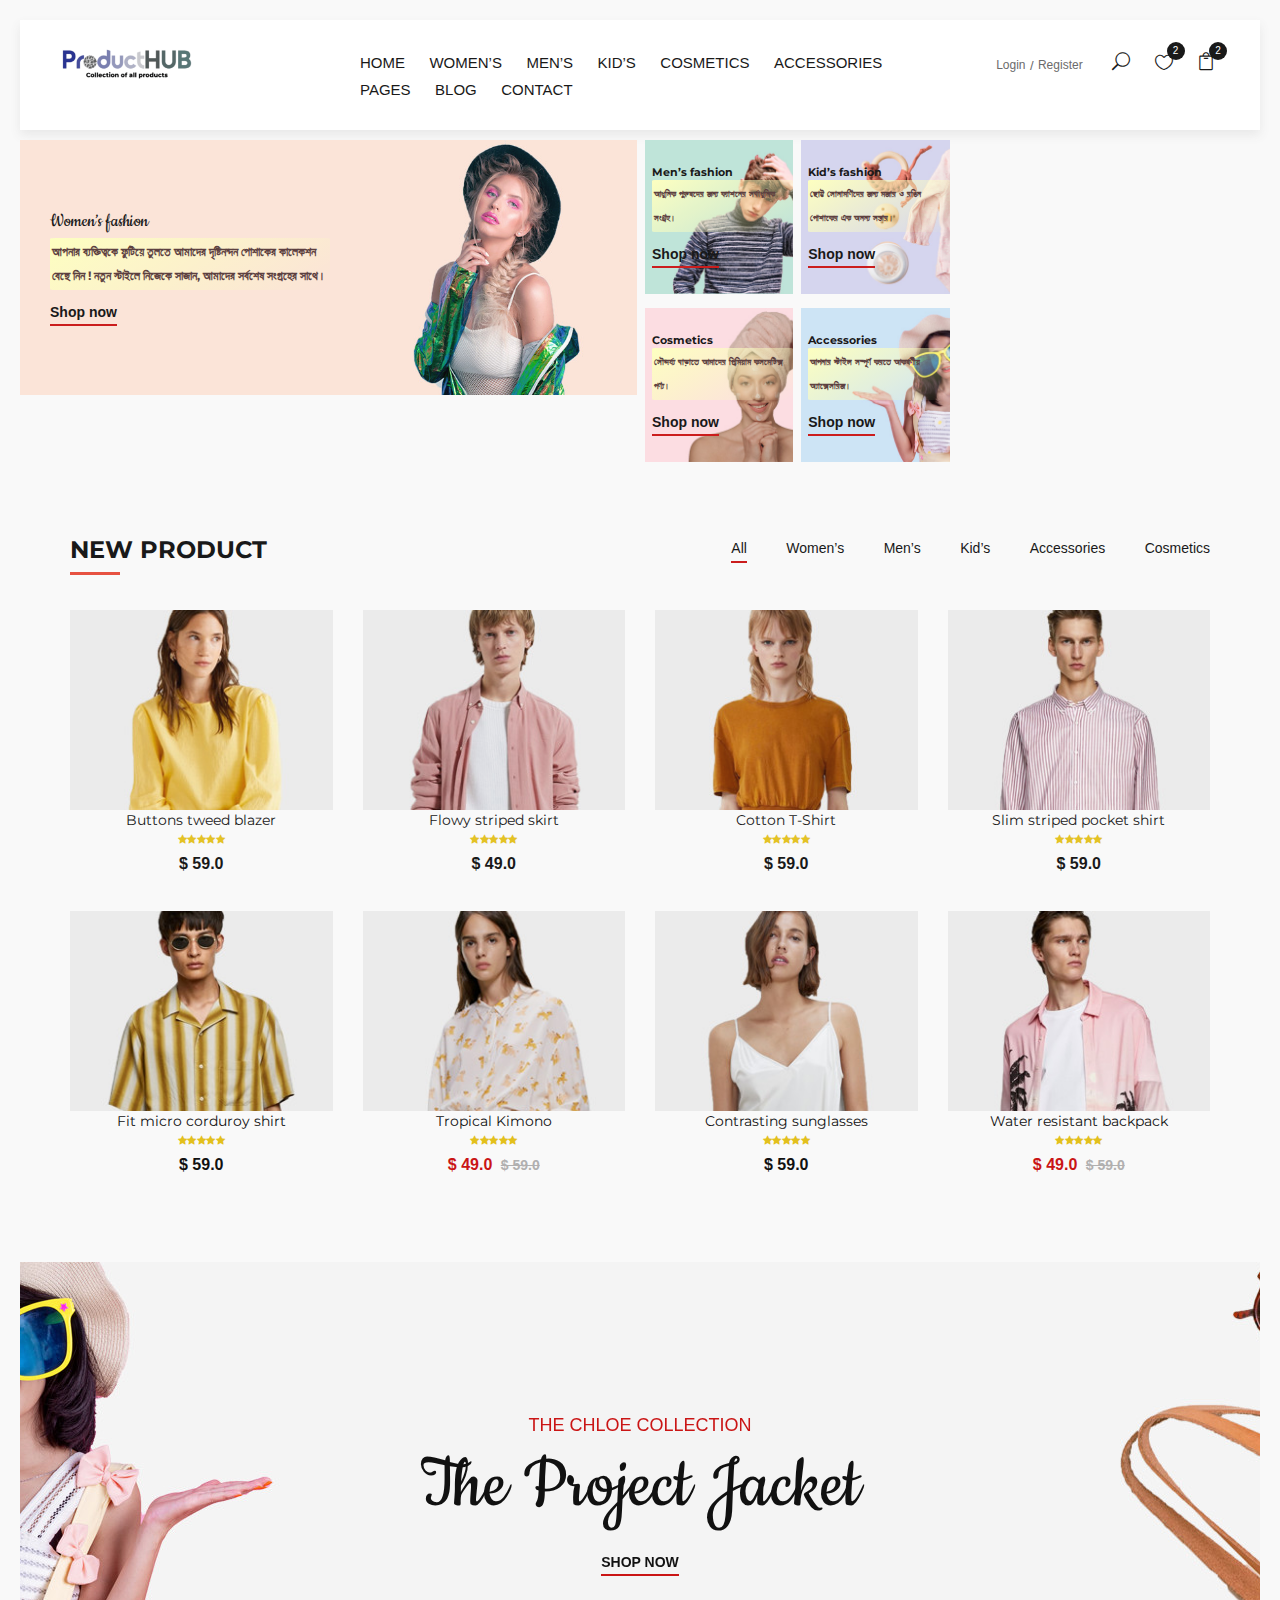
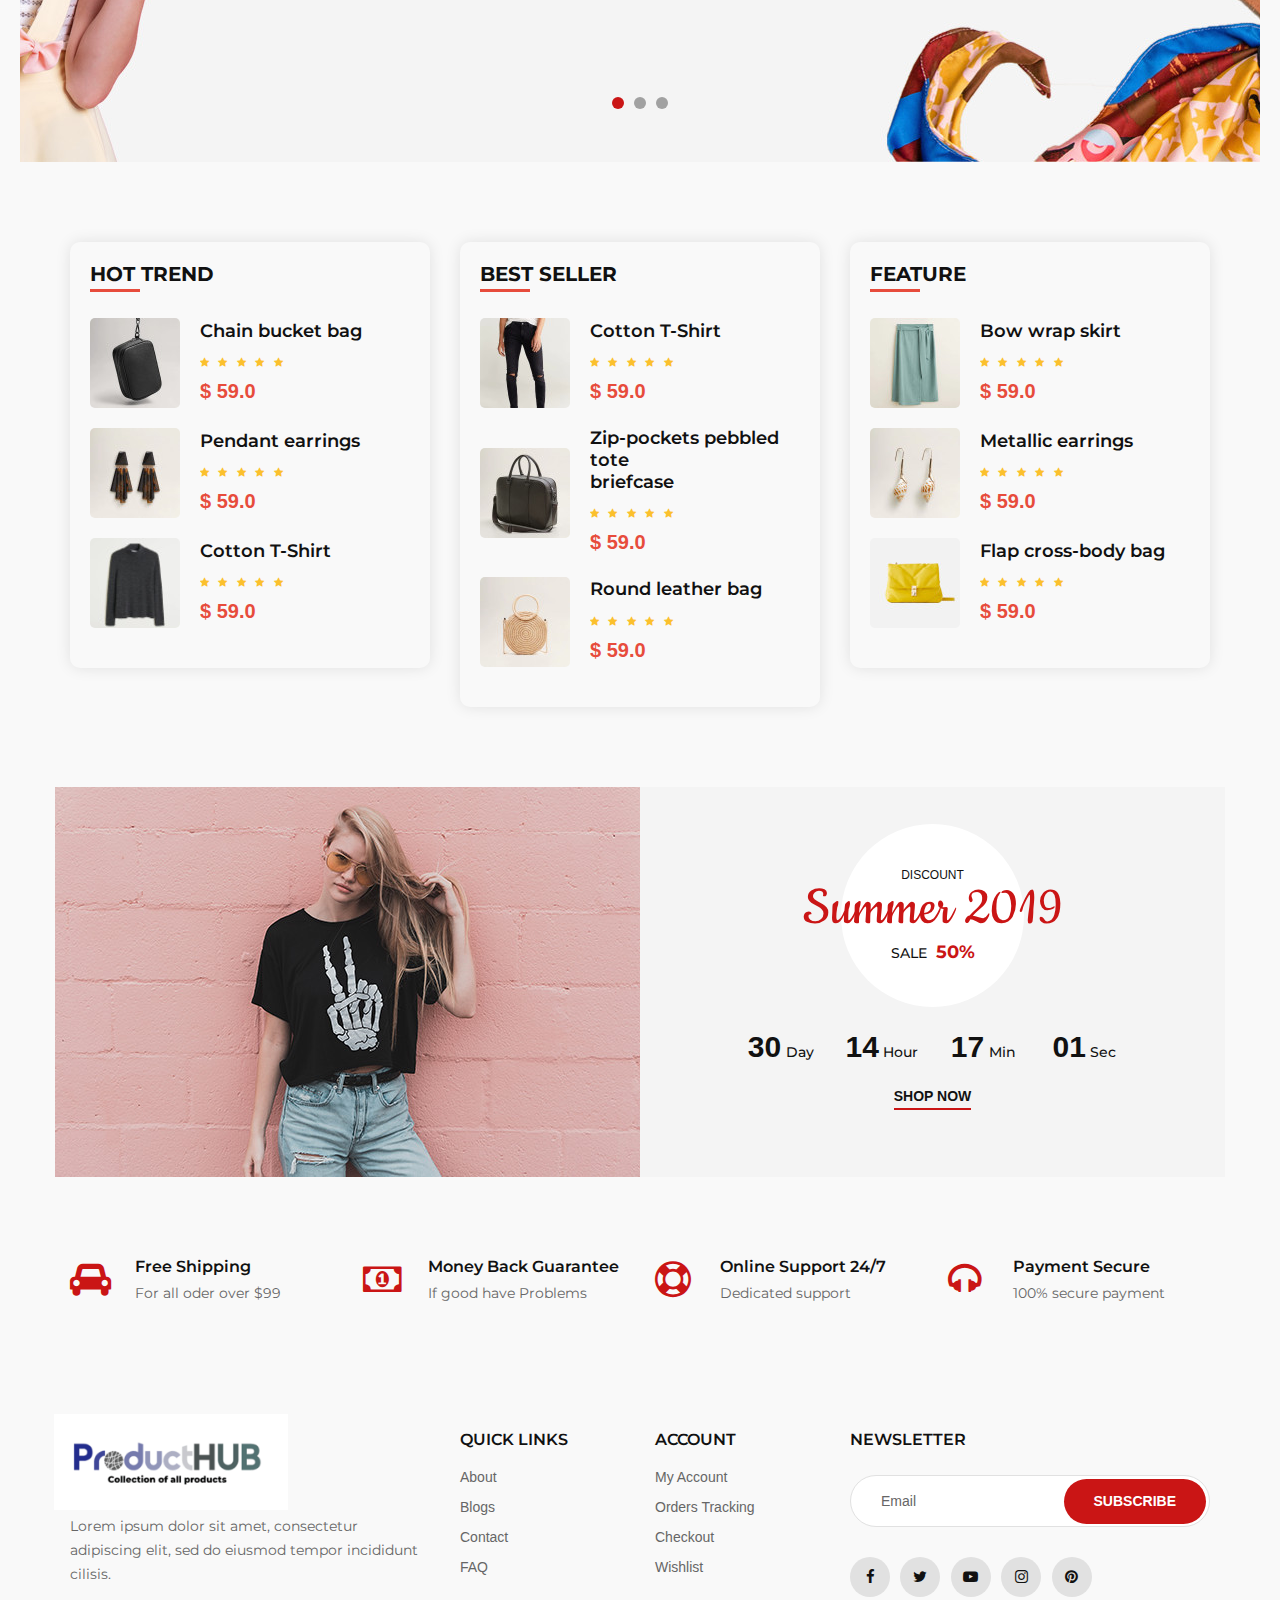
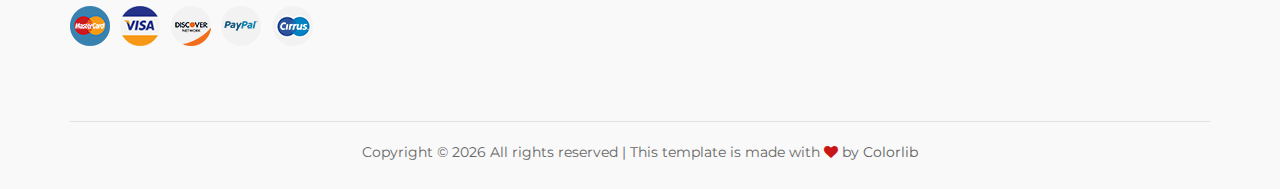
==== commit bdc33df9: "Merge pull request #1 from productHub-cloud/saiful" ====
--- a/index.html
+++ b/index.html
@@ -23,6 +23,23 @@
     <link rel="stylesheet" href="css/owl.carousel.min.css" type="text/css">
     <link rel="stylesheet" href="css/slicknav.min.css" type="text/css">
     <link rel="stylesheet" href="css/style.css" type="text/css">
+    <!-- Meta Pixel Code -->
+    <script>
+        !function(f,b,e,v,n,t,s)
+        {if(f.fbq)return;n=f.fbq=function(){n.callMethod?
+        n.callMethod.apply(n,arguments):n.queue.push(arguments)};
+        if(!f._fbq)f._fbq=n;n.push=n;n.loaded=!0;n.version='2.0';
+        n.queue=[];t=b.createElement(e);t.async=!0;
+        t.src=v;s=b.getElementsByTagName(e)[0];
+        s.parentNode.insertBefore(t,s)}(window, document,'script',
+        'https://connect.facebook.net/en_US/fbevents.js');
+        fbq('init', '1554596321824448');
+        fbq('track', 'PageView');
+        </script>
+        <noscript><img height="1" width="1" style="display:none"
+        src="https://www.facebook.com/tr?id=1554596321824448&ev=PageView&noscript=1"
+        /></noscript>
+        <!-- End Meta Pixel Code -->
 </head>
 
 <body>
@@ -45,7 +62,7 @@
             </a></li>
         </ul>
         <div class="offcanvas__logo">
-            <a href="./index.html"><img src="img/logo.png" alt=""></a>
+            <a href="./index.html"><img class="logo-image" src="img/logo-5.png" alt=""></a>
         </div>
         <div id="mobile-menu-wrap"></div>
         <div class="offcanvas__auth">
@@ -61,7 +78,7 @@
             <div class="row">
                 <div class="col-xl-3 col-lg-2">
                     <div class="header__logo">
-                        <a href="./index.html"><img src="img/logo.png" alt=""></a>
+                        <a href="./index.html"><img class="logo-image" src="img/logo-5.png" alt=""></a>
                     </div>
                 </div>
                 <div class="col-xl-6 col-lg-7">
@@ -83,6 +100,8 @@
                             </li>
                             <li><a href="./blog.html">Blog</a></li>
                             <li><a href="./contact.html">Contact</a></li>
+                            <!-- <li><a href="./price.html">Price</a></li> -->
+
                         </ul>
                     </nav>
                 </div>
@@ -120,8 +139,7 @@
                     data-setbg="img/categories/category-1.jpg">
                     <div class="categories__text">
                         <h1>Women’s fashion</h1>
-                        <p>Sitamet, consectetur adipiscing elit, sed do eiusmod tempor incidid-unt labore
-                        edolore magna aliquapendisse ultrices gravida.</p>
+                        <p class="home_p_women">আপনার ব্যক্তিত্বকে ফুটিয়ে তুলতে আমাদের দৃষ্টিনন্দন পোশাকের কালেকশন বেছে নিন ! নতুন স্টাইলে নিজেকে সাজান, আমাদের সর্বশেষ সংগ্রহের সাথে।</p>
                         <a href="#">Shop now</a>
                     </div>
                 </div>
@@ -132,7 +150,7 @@
                         <div class="categories__item set-bg" data-setbg="img/categories/category-2.jpg">
                             <div class="categories__text">
                                 <h4>Men’s fashion</h4>
-                                <p>358 items</p>
+                                <p class="home_p">আধুনিক পুরুষদের জন্য ফ্যাশনের সর্বাধুনিক সংগ্রহ।</p>
                                 <a href="#">Shop now</a>
                             </div>
                         </div>
@@ -141,7 +159,8 @@
                         <div class="categories__item set-bg" data-setbg="img/categories/category-3.jpg">
                             <div class="categories__text">
                                 <h4>Kid’s fashion</h4>
-                                <p>273 items</p>
+                                <p class="home_p">ছোট্ট সোনামণিদের জন্য মজার ও রঙিন পোশাকের এক অনন্য সম্ভার।
+                                </p>
                                 <a href="#">Shop now</a>
                             </div>
                         </div>
@@ -152,7 +171,7 @@
                         <div class="categories__item set-bg" data-setbg="img/categories/category-4.jpg">
                             <div class="categories__text">
                                 <h4>Cosmetics</h4>
-                                <p>159 items</p>
+                                <p class="home_p">সৌন্দর্য্য বাড়াতে আমাদের প্রিমিয়াম কসমেটিক্স পণ্য।</p>
                                 <a href="#">Shop now</a>
                             </div>
                         </div>
@@ -161,7 +180,8 @@
                         <div class="categories__item set-bg" data-setbg="img/categories/category-5.jpg">
                             <div class="categories__text">
                                 <h4>Accessories</h4>
-                                <p>792 items</p>
+                                <p class="home_p">আপনার স্টাইল সম্পূর্ণ করতে আকর্ষণীয় অ্যাক্সেসরিজ।
+                                </p>
                                 <a href="#">Shop now</a>
                             </div>
                         </div>
@@ -680,7 +700,7 @@
             <div class="col-lg-4 col-md-6 col-sm-7">
                 <div class="footer__about">
                     <div class="footer__logo">
-                        <a href="./index.html"><img src="img/logo.png" alt=""></a>
+                        <a href="./index.html"><img class="logo-image" src="img/logo-5.png" alt=""></a>
                     </div>
                     <p>Lorem ipsum dolor sit amet, consectetur adipiscing elit, sed do eiusmod tempor incididunt
                     cilisis.</p>
--- a/css/style.css
+++ b/css/style.css
@@ -1217,8 +1217,26 @@
 }
 @media screen and (max-width:575px) {
 	.categories__text p {
-		max-width: 70%;
-	}
+		max-width: 67%;
+	}
+}
+
+.home_p {
+    font-size: 57%;
+    font-weight: bold;
+    background-image: linear-gradient(148deg, #fdffbe, transparent);
+    border-radius: 2%;
+    color: #583a3a;
+    padding: 2px;
+}
+
+.home_p_women {
+    font-size: 70%;
+    font-weight: bold;
+    background-image: linear-gradient(148deg, #fdffbe, transparent);
+    border-radius: 2%;
+    color: #583a3a;
+    padding: 2px;
 }
 
 .categories__text a {
